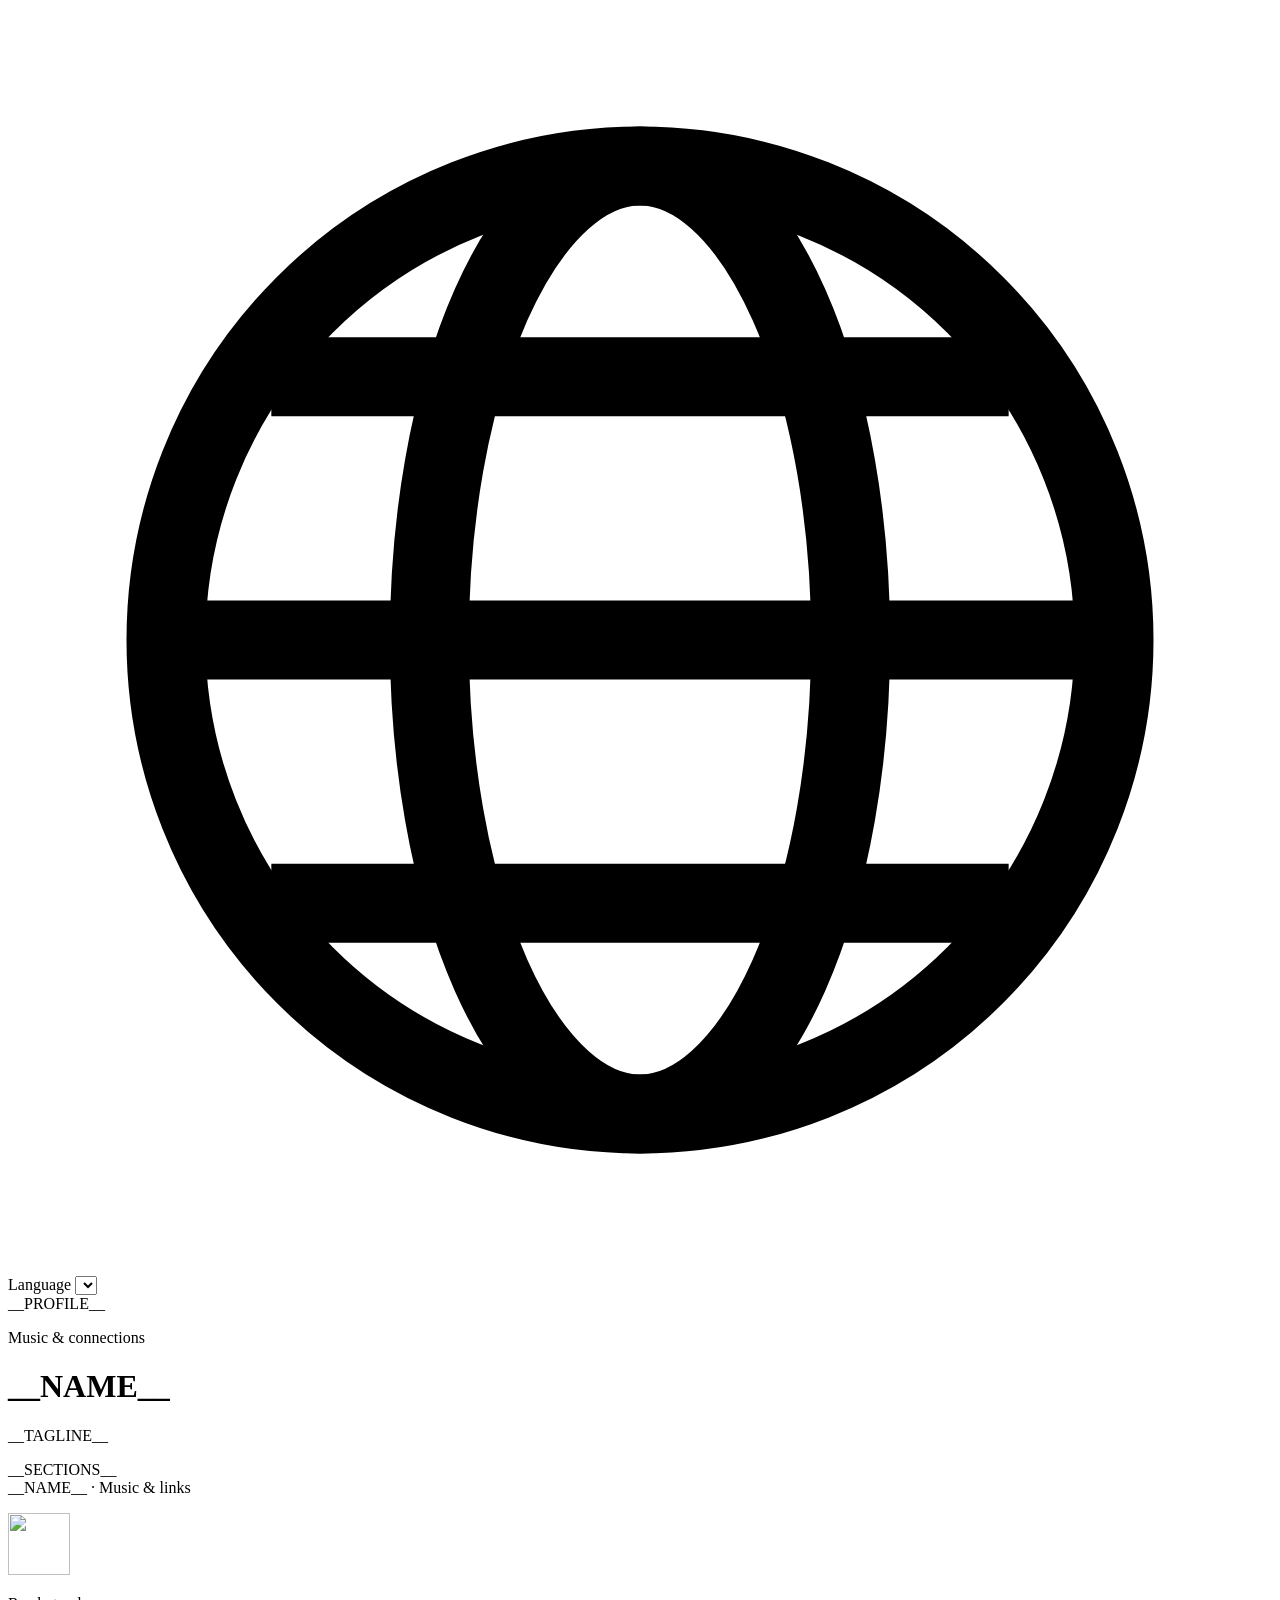
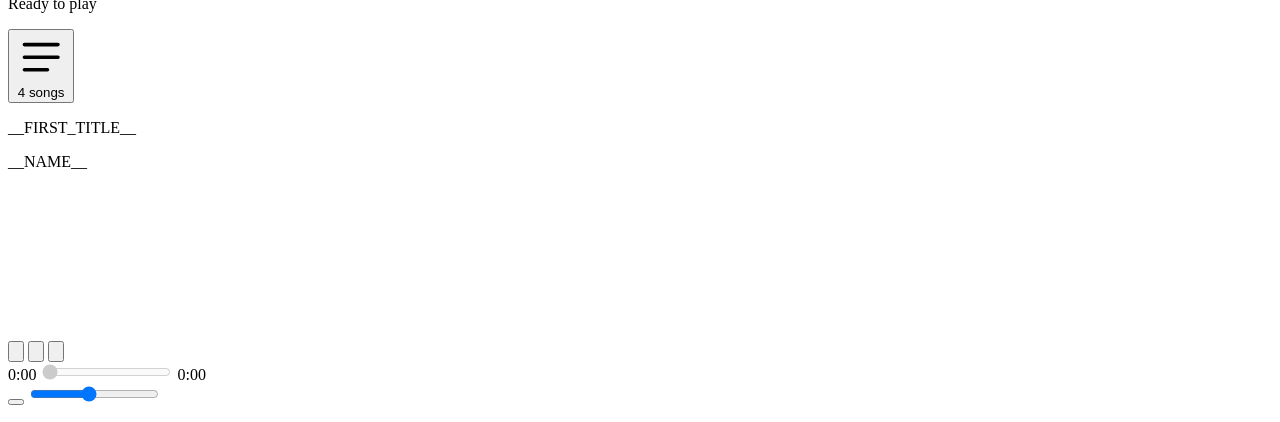
==== templates/index.html @ de61251f "Add templates files" ====
<!doctype html>
<html lang="en">
<head>
  <meta charset="utf-8">
  <meta name="viewport" content="width=device-width,initial-scale=1,viewport-fit=cover">
  <meta name="theme-color" content="#100d1c">
  <meta name="description" content="__DESCRIPTION__" data-i18n-content="meta.description">
  <title data-i18n="meta.title">__NAME__ | Music &amp; Links</title>
  <link rel="stylesheet" href="assets/css/site.css">
</head>
<body>
  <div class="ambient" aria-hidden="true"></div>
  <main class="site-shell">
    <div class="site-toolbar">
      <div class="language-control">
        <svg viewBox="0 0 24 24" fill="none" stroke="currentColor" stroke-width="1.5" aria-hidden="true"><circle cx="12" cy="12" r="9"/><ellipse cx="12" cy="12" rx="4" ry="9"/><path d="M3 12h18M5 7h14M5 17h14"/></svg>
        <label for="language-select" data-i18n="language.label">Language</label>
        <select id="language-select" name="language" data-i18n-aria-label="language.label" aria-label="Language">__LANGUAGE_OPTIONS__</select>
      </div>
    </div>
    <header class="hero">
      <div class="avatar">__PROFILE__</div>
      <p class="eyebrow" data-i18n="site.eyebrow">Music &amp; connections</p>
      <h1>__NAME__</h1>
      <p class="hero-subtitle" data-i18n="content.tagline">__TAGLINE__</p>
    </header>
    <div class="sections-grid">__SECTIONS__</div>
    <footer class="site-footer" data-i18n="site.footer">__NAME__ &middot; Music &amp; links</footer>
  </main>
  <p id="language-status" class="sr-only" role="status" aria-live="polite" aria-atomic="true"></p>
  <div id="player-dock" class="player-dock">
    <section id="playlist-panel" class="playlist-panel glass" aria-labelledby="playlist-heading" hidden>
      <div class="playlist-heading">
        <h2 id="playlist-heading" data-i18n="player.queueHeading">Your next listen</h2>
        <button id="close-queue" class="close-queue" type="button" data-i18n-aria-label="player.closeQueue" aria-label="Close playlist">&times;</button>
      </div>
      <div id="playlist-items" class="playlist-items"></div>
    </section>
    <section id="music-player" class="music-player glass" data-i18n-aria-label="player.heading" aria-label="Music player">
      <div class="player-grid">
        <div class="cd" aria-hidden="true">
          <img id="cd-cover" class="cd-cover" src="__FIRST_COVER__" alt="" width="62" height="62">
        </div>
        <div class="player-info">
          <div class="player-topline">
            <p id="playing-label" class="playing-label">Ready to play</p>
            <button id="queue-toggle" class="queue-toggle" type="button" data-i18n-aria-label="player.openQueue" aria-label="Open playlist" aria-controls="playlist-panel" aria-expanded="false">
              <svg viewBox="0 0 24 24" fill="none" stroke="currentColor" stroke-width="1.7" stroke-linecap="round" aria-hidden="true"><path d="M4 6h16M4 12h16M4 18h11"/></svg>
              <span id="queue-count">4 songs</span>
            </button>
          </div>
          <p id="track-title" class="track-title">__FIRST_TITLE__</p>
          <p id="track-artist" class="track-artist">__NAME__</p>
          <canvas id="waveform" class="waveform" aria-hidden="true"></canvas>
        </div>
        <div class="player-controls">
          <button id="previous-button" class="control-button" type="button" data-i18n-aria-label="player.previous" aria-label="Previous song">
            <svg viewBox="0 0 24 24" aria-hidden="true"><path d="M5 5h2v14H5zm14 0v14L8 12z"/></svg>
          </button>
          <button id="play-button" class="control-button play-button" type="button" aria-label="Play music" aria-pressed="false">
            <svg viewBox="0 0 24 24" aria-hidden="true"><path d="M8 5v14l11-7z"/></svg>
          </button>
          <button id="next-button" class="control-button" type="button" data-i18n-aria-label="player.next" aria-label="Next song">
            <svg viewBox="0 0 24 24" aria-hidden="true"><path d="M17 5h2v14h-2zM5 5l11 7L5 19z"/></svg>
          </button>
        </div>
      </div>
      <div class="player-bottom">
        <div class="timeline">
          <span id="elapsed" class="clock">0:00</span>
          <input id="seek" class="seek" type="range" min="0" max="1000" step="1" value="0" data-i18n-aria-label="player.position" aria-label="Song position" disabled>
          <span id="duration" class="clock">0:00</span>
        </div>
        <div class="volume-controls">
          <button id="mute-button" class="mute-button" type="button" aria-label="Mute music" aria-pressed="false"></button>
          <input id="volume" class="volume" type="range" min="0" max="1" step="0.01" value="0.45" data-i18n-aria-label="player.volume" aria-label="Music volume">
        </div>
      </div>
      <p id="player-status" class="player-status" role="status" aria-live="polite"></p>
      <audio id="music-audio" preload="metadata"></audio>
    </section>
  </div>
  <script id="track-data" type="application/json">__TRACK_DATA__</script>
  <script id="i18n-data" type="application/json">__I18N_DATA__</script>
  <script src="assets/js/i18n.js" defer></script>
  <script src="assets/js/player.js" defer></script>
</body>
</html>
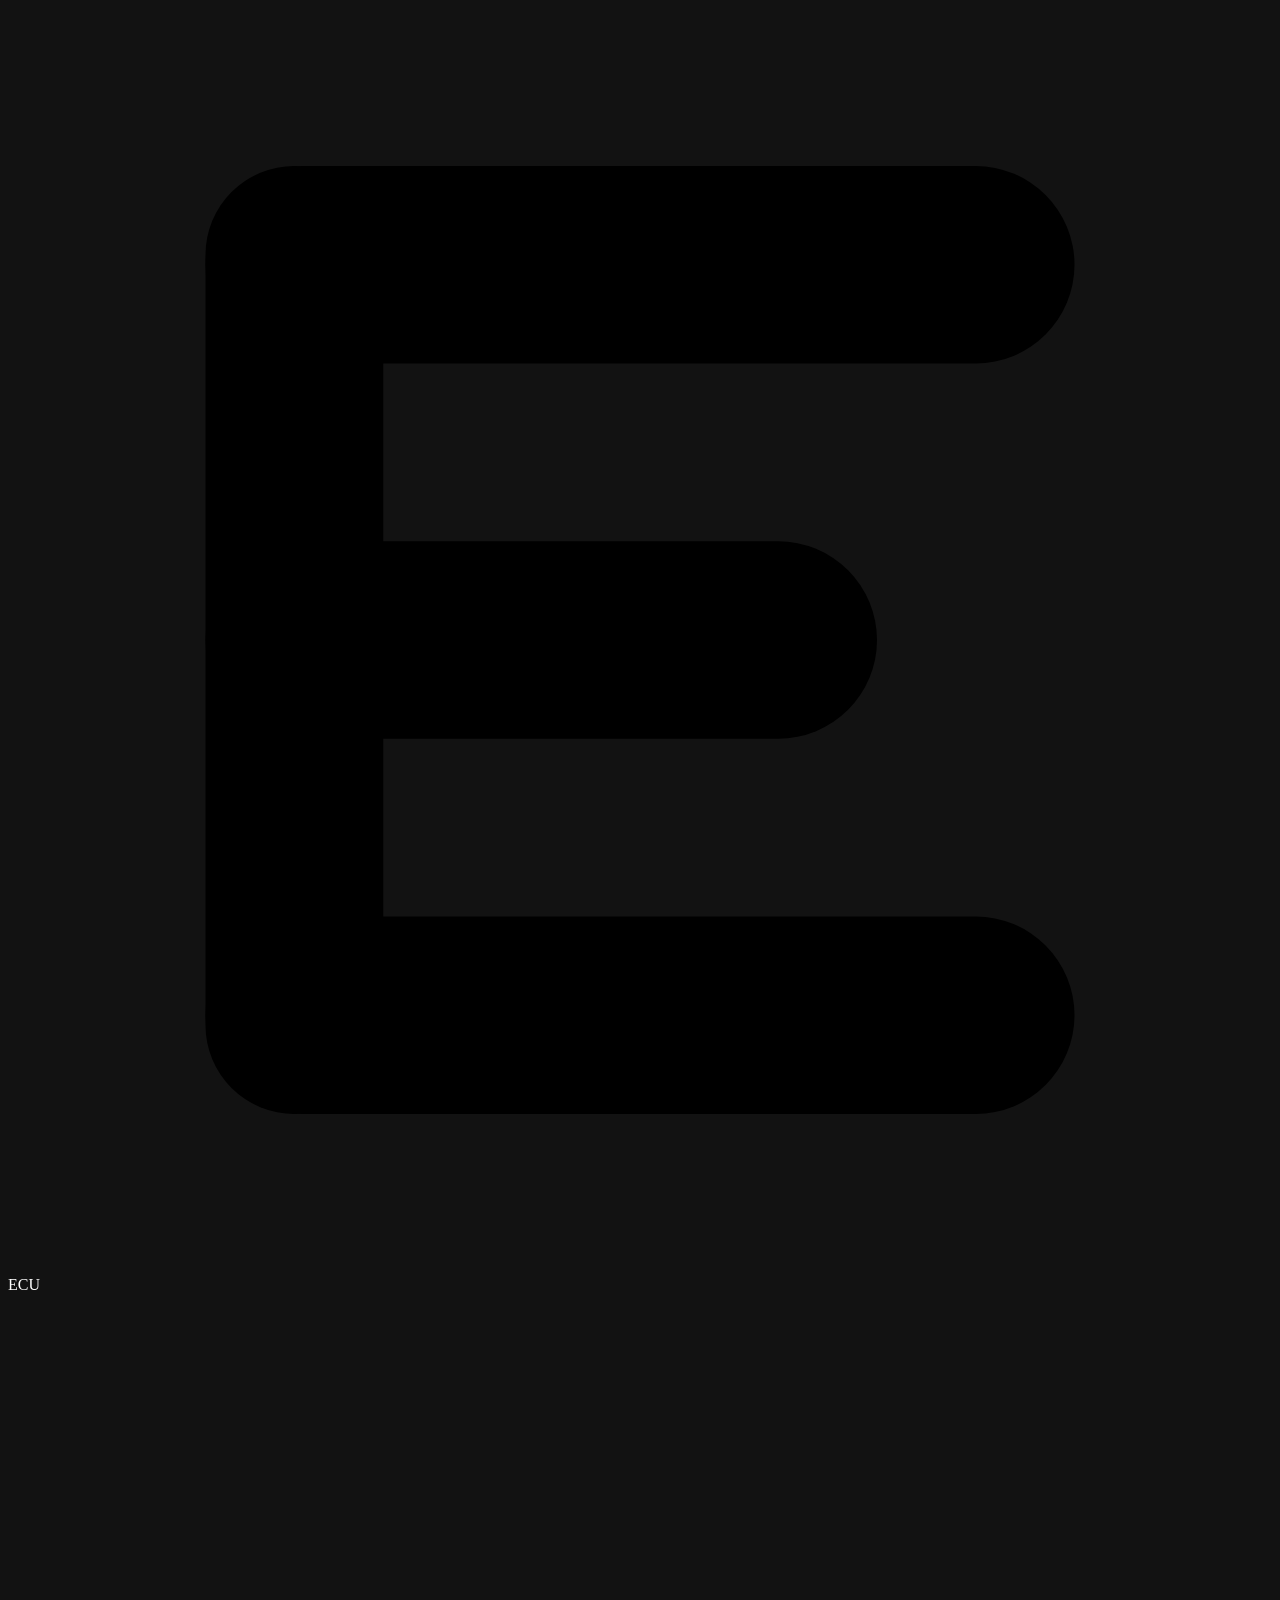
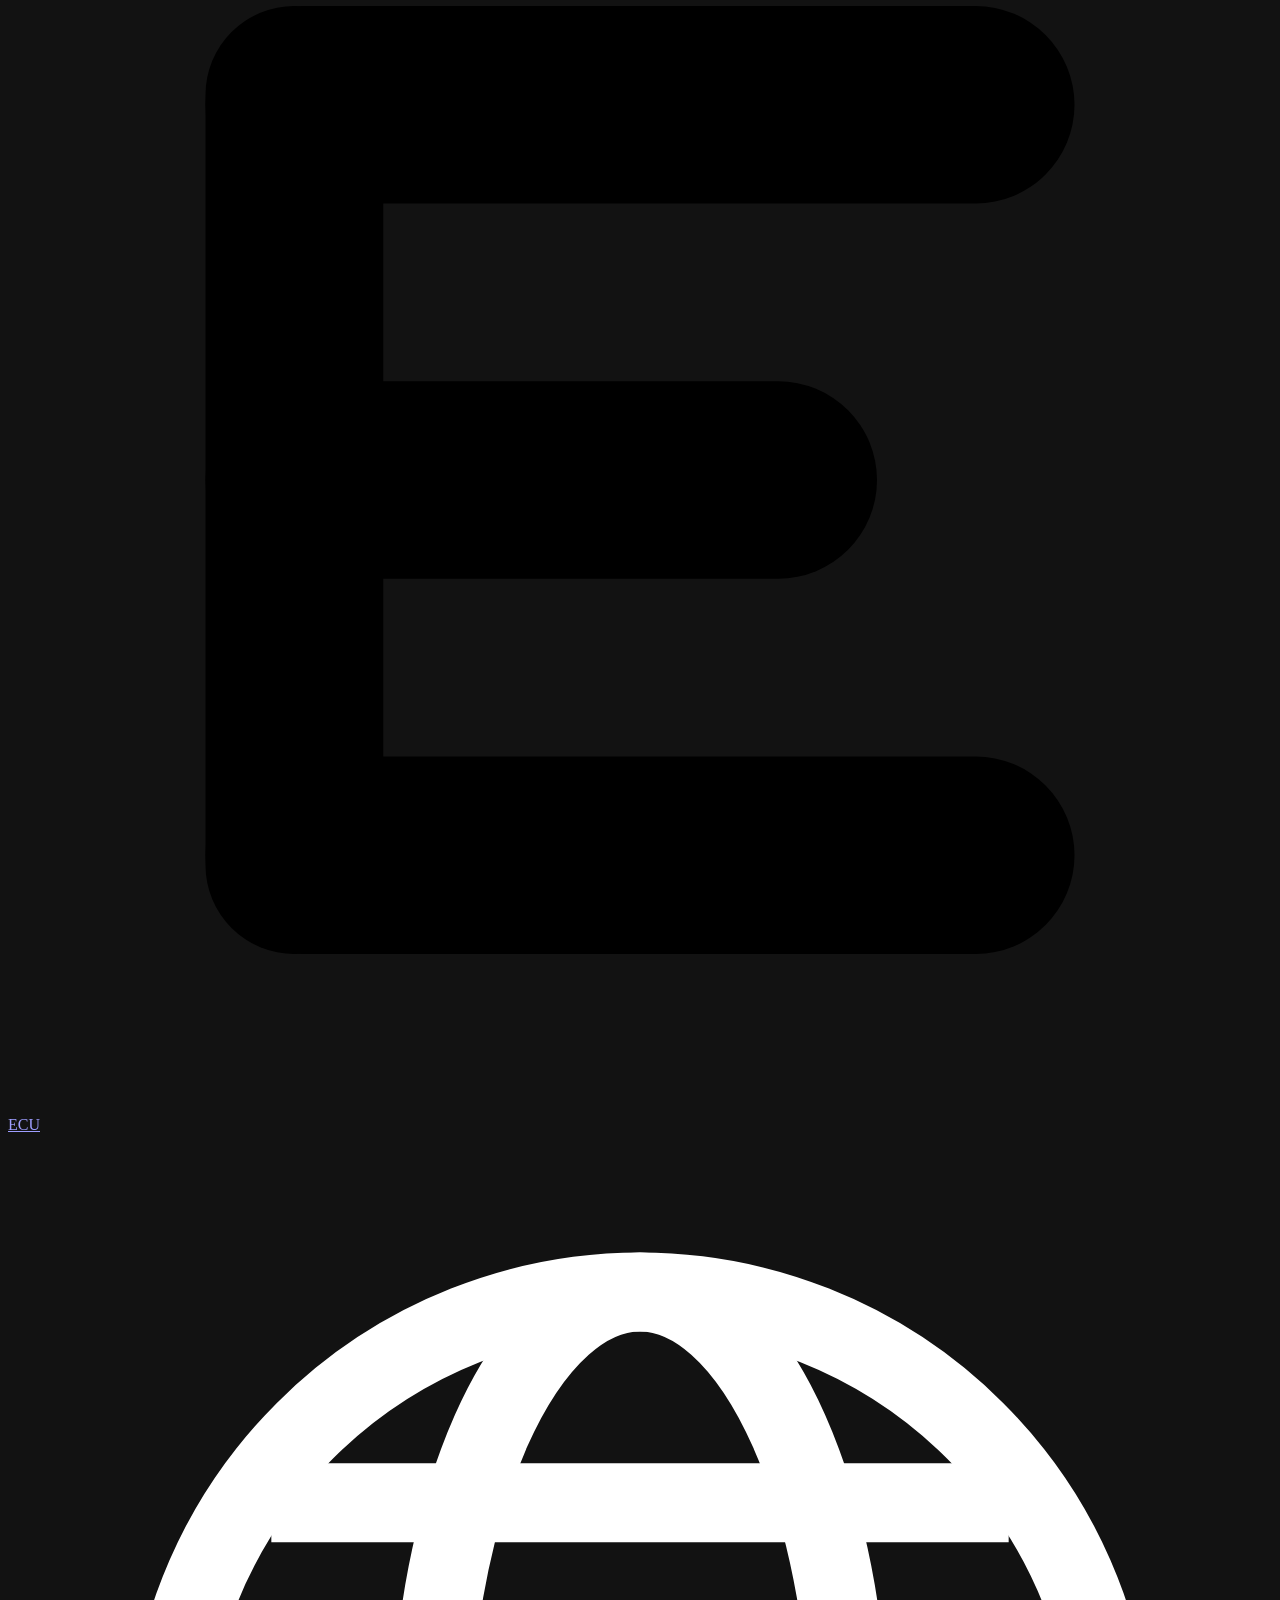
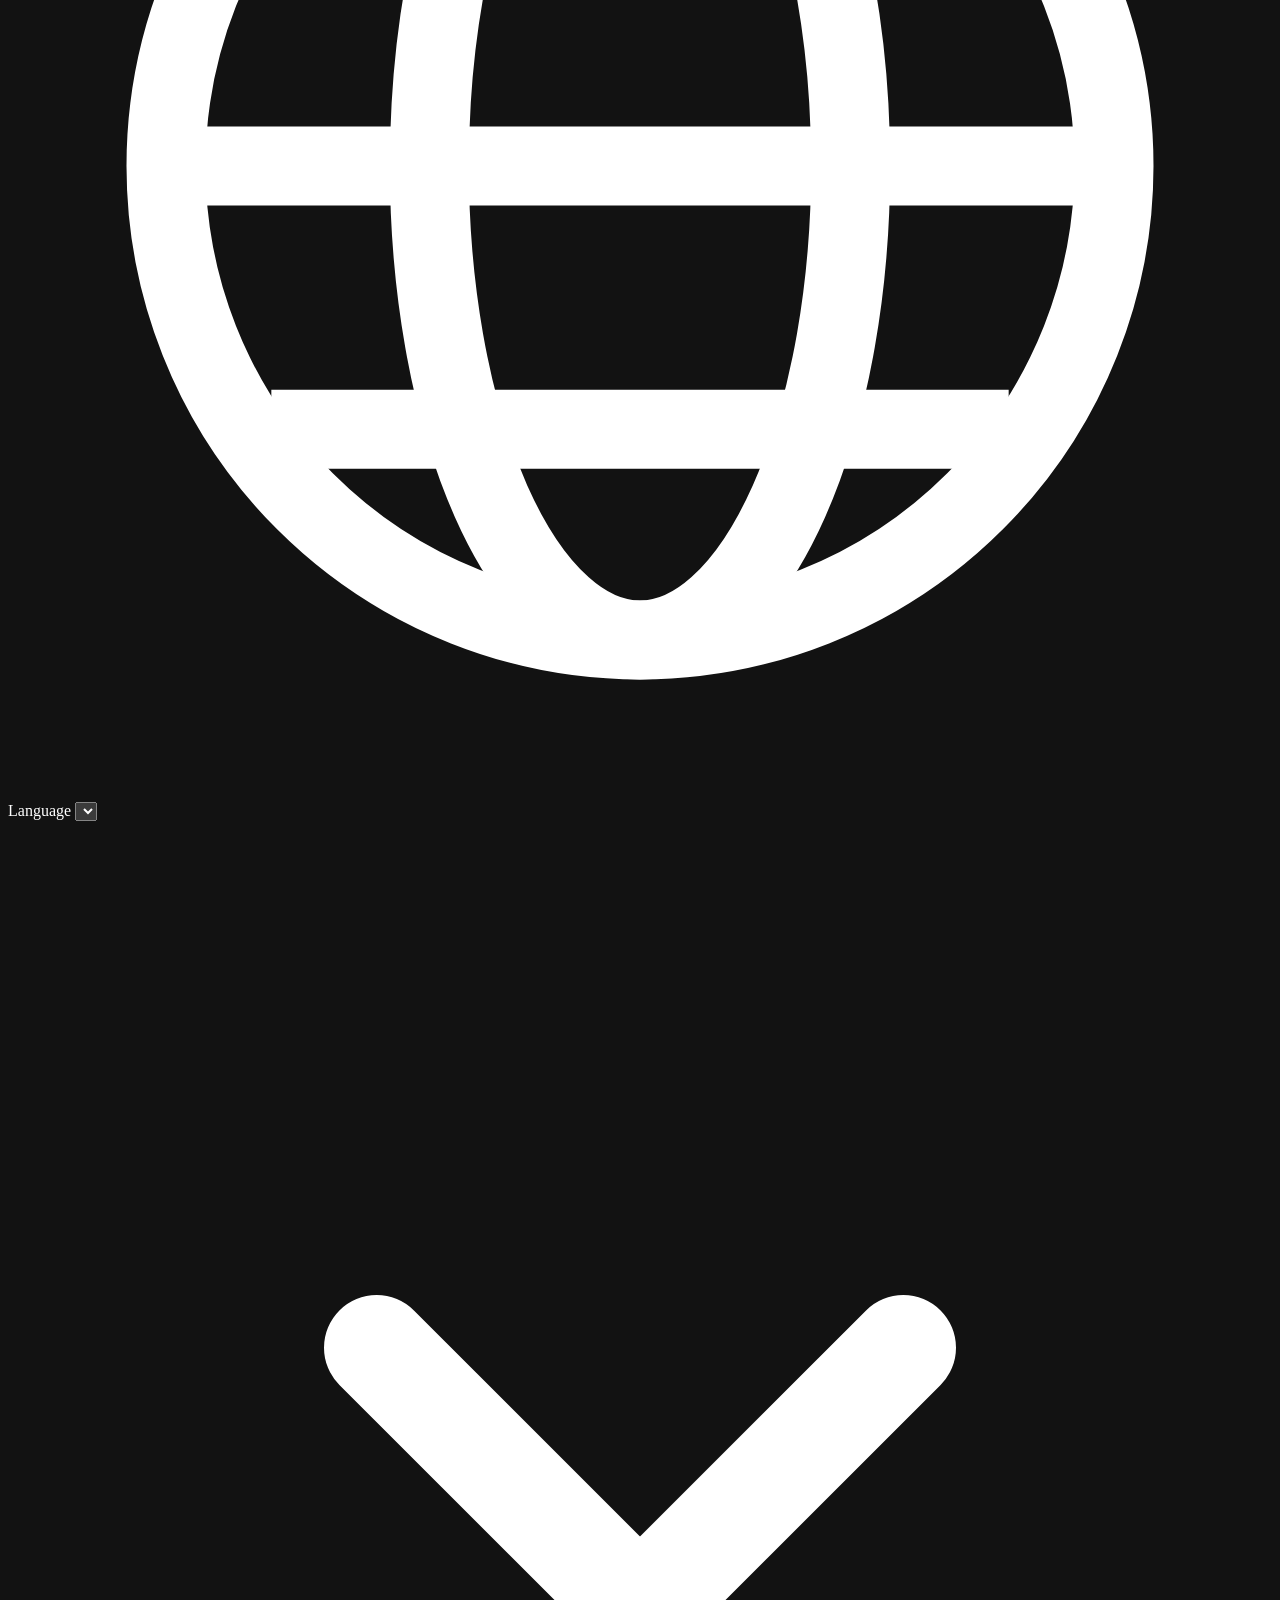
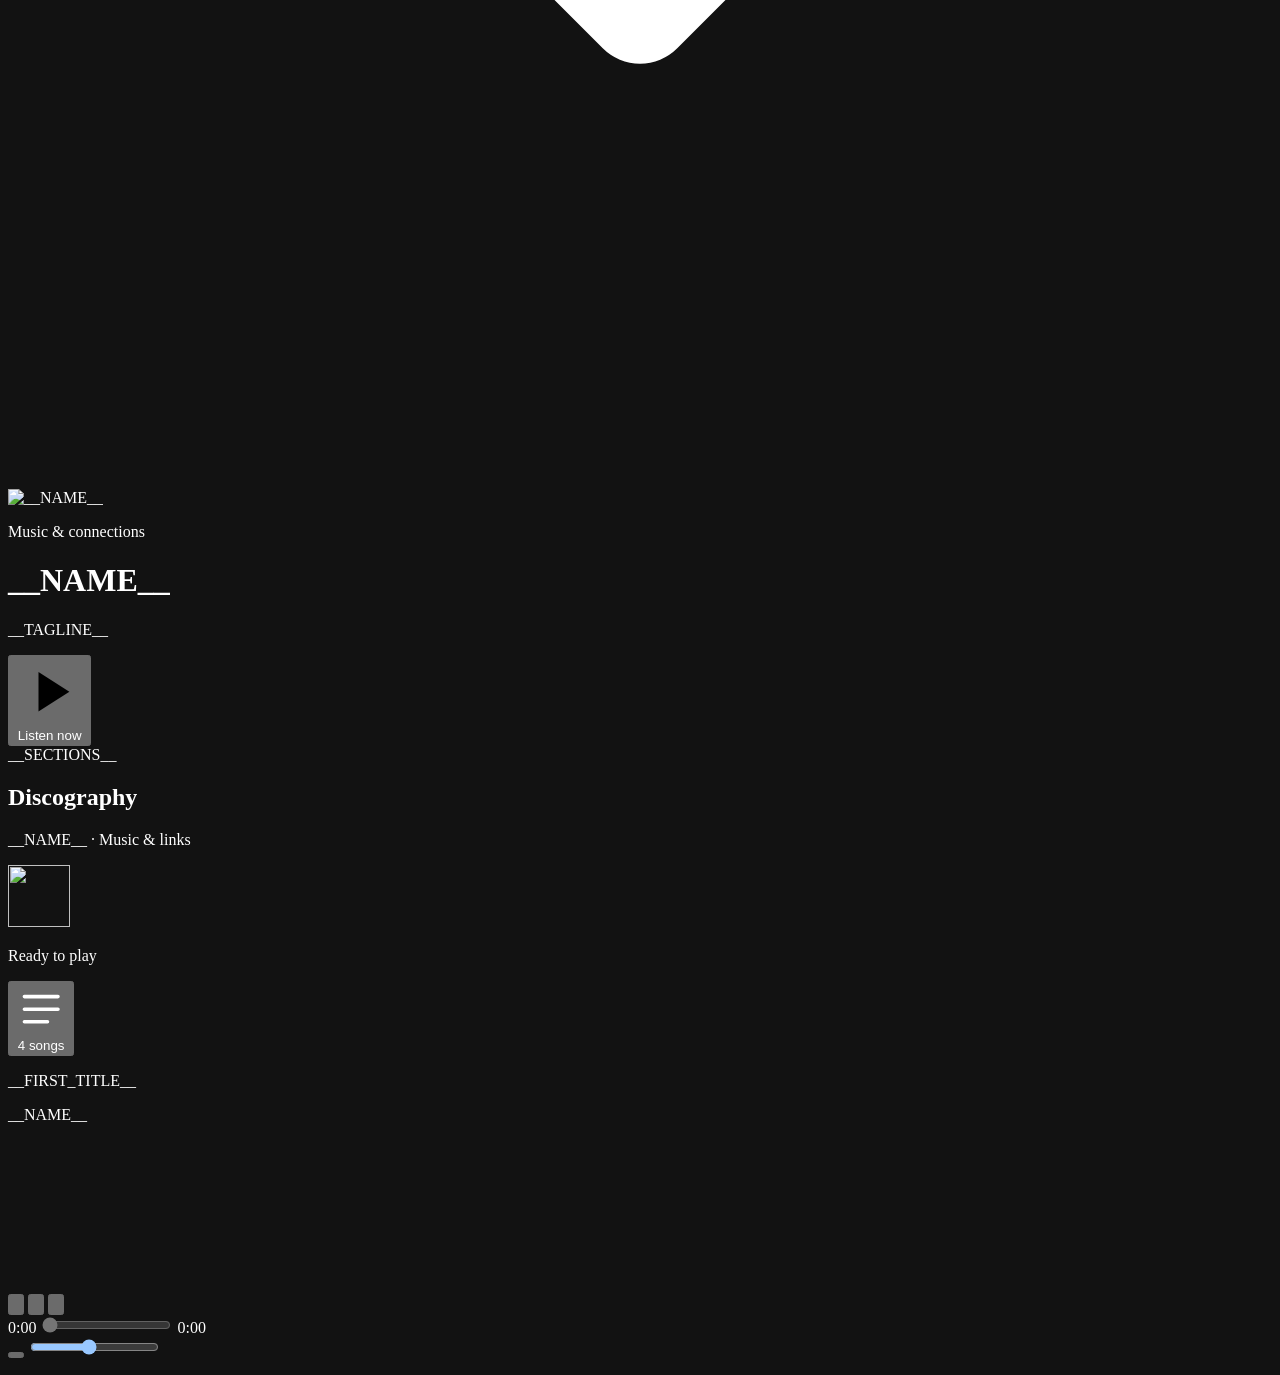
==== commit 3db44789: "Redesign ECU Links in the ECUSYSTEM style Dark glass layout with gold/blue/red accents and Apple-sty" ====
--- a/templates/index.html
+++ b/templates/index.html
@@ -1,88 +1,160 @@
-<!doctype html>
-<html lang="en">
-<head>
-  <meta charset="utf-8">
-  <meta name="viewport" content="width=device-width,initial-scale=1,viewport-fit=cover">
-  <meta name="theme-color" content="#100d1c">
-  <meta name="description" content="__DESCRIPTION__" data-i18n-content="meta.description">
-  <title data-i18n="meta.title">__NAME__ | Music &amp; Links</title>
-  <link rel="stylesheet" href="assets/css/site.css">
-</head>
-<body>
-  <div class="ambient" aria-hidden="true"></div>
-  <main class="site-shell">
-    <div class="site-toolbar">
-      <div class="language-control">
-        <svg viewBox="0 0 24 24" fill="none" stroke="currentColor" stroke-width="1.5" aria-hidden="true"><circle cx="12" cy="12" r="9"/><ellipse cx="12" cy="12" rx="4" ry="9"/><path d="M3 12h18M5 7h14M5 17h14"/></svg>
-        <label for="language-select" data-i18n="language.label">Language</label>
-        <select id="language-select" name="language" data-i18n-aria-label="language.label" aria-label="Language">__LANGUAGE_OPTIONS__</select>
-      </div>
-    </div>
-    <header class="hero">
-      <div class="avatar">__PROFILE__</div>
-      <p class="eyebrow" data-i18n="site.eyebrow">Music &amp; connections</p>
-      <h1>__NAME__</h1>
-      <p class="hero-subtitle" data-i18n="content.tagline">__TAGLINE__</p>
-    </header>
-    <div class="sections-grid">__SECTIONS__</div>
-    <footer class="site-footer" data-i18n="site.footer">__NAME__ &middot; Music &amp; links</footer>
-  </main>
-  <p id="language-status" class="sr-only" role="status" aria-live="polite" aria-atomic="true"></p>
-  <div id="player-dock" class="player-dock">
-    <section id="playlist-panel" class="playlist-panel glass" aria-labelledby="playlist-heading" hidden>
-      <div class="playlist-heading">
-        <h2 id="playlist-heading" data-i18n="player.queueHeading">Your next listen</h2>
-        <button id="close-queue" class="close-queue" type="button" data-i18n-aria-label="player.closeQueue" aria-label="Close playlist">&times;</button>
-      </div>
-      <div id="playlist-items" class="playlist-items"></div>
-    </section>
-    <section id="music-player" class="music-player glass" data-i18n-aria-label="player.heading" aria-label="Music player">
-      <div class="player-grid">
-        <div class="cd" aria-hidden="true">
-          <img id="cd-cover" class="cd-cover" src="__FIRST_COVER__" alt="" width="62" height="62">
-        </div>
-        <div class="player-info">
-          <div class="player-topline">
-            <p id="playing-label" class="playing-label">Ready to play</p>
-            <button id="queue-toggle" class="queue-toggle" type="button" data-i18n-aria-label="player.openQueue" aria-label="Open playlist" aria-controls="playlist-panel" aria-expanded="false">
-              <svg viewBox="0 0 24 24" fill="none" stroke="currentColor" stroke-width="1.7" stroke-linecap="round" aria-hidden="true"><path d="M4 6h16M4 12h16M4 18h11"/></svg>
-              <span id="queue-count">4 songs</span>
-            </button>
-          </div>
-          <p id="track-title" class="track-title">__FIRST_TITLE__</p>
-          <p id="track-artist" class="track-artist">__NAME__</p>
-          <canvas id="waveform" class="waveform" aria-hidden="true"></canvas>
-        </div>
-        <div class="player-controls">
-          <button id="previous-button" class="control-button" type="button" data-i18n-aria-label="player.previous" aria-label="Previous song">
-            <svg viewBox="0 0 24 24" aria-hidden="true"><path d="M5 5h2v14H5zm14 0v14L8 12z"/></svg>
-          </button>
-          <button id="play-button" class="control-button play-button" type="button" aria-label="Play music" aria-pressed="false">
-            <svg viewBox="0 0 24 24" aria-hidden="true"><path d="M8 5v14l11-7z"/></svg>
-          </button>
-          <button id="next-button" class="control-button" type="button" data-i18n-aria-label="player.next" aria-label="Next song">
-            <svg viewBox="0 0 24 24" aria-hidden="true"><path d="M17 5h2v14h-2zM5 5l11 7L5 19z"/></svg>
-          </button>
-        </div>
-      </div>
-      <div class="player-bottom">
-        <div class="timeline">
-          <span id="elapsed" class="clock">0:00</span>
-          <input id="seek" class="seek" type="range" min="0" max="1000" step="1" value="0" data-i18n-aria-label="player.position" aria-label="Song position" disabled>
-          <span id="duration" class="clock">0:00</span>
-        </div>
-        <div class="volume-controls">
-          <button id="mute-button" class="mute-button" type="button" aria-label="Mute music" aria-pressed="false"></button>
-          <input id="volume" class="volume" type="range" min="0" max="1" step="0.01" value="0.45" data-i18n-aria-label="player.volume" aria-label="Music volume">
-        </div>
-      </div>
-      <p id="player-status" class="player-status" role="status" aria-live="polite"></p>
-      <audio id="music-audio" preload="metadata"></audio>
-    </section>
-  </div>
-  <script id="track-data" type="application/json">__TRACK_DATA__</script>
-  <script id="i18n-data" type="application/json">__I18N_DATA__</script>
-  <script src="assets/js/i18n.js" defer></script>
-  <script src="assets/js/player.js" defer></script>
-</body>
-</html>
+<!doctype html>
+<html lang="en">
+<head>
+  <meta charset="utf-8">
+  <meta name="viewport" content="width=device-width,initial-scale=1,viewport-fit=cover">
+  <meta name="theme-color" content="#05060a">
+  <meta name="color-scheme" content="dark">
+  <meta name="description" content="__DESCRIPTION__" data-i18n-content="meta.description">
+  <meta property="og:title" content="__NAME__">
+  <meta property="og:description" content="__DESCRIPTION__">
+  <meta property="og:image" content="images/og-card.jpg">
+  <meta name="twitter:card" content="summary_large_image">
+  <title data-i18n="meta.title">__NAME__ | Music &amp; Links</title>
+  <link rel="icon" href="images/favicon.svg" type="image/svg+xml">
+  <link rel="apple-touch-icon" href="images/apple-touch-icon.png">
+  <link rel="preload" href="assets/fonts/sora-0.woff2" as="font" type="font/woff2" crossorigin>
+  <link rel="preload" href="images/profile-320.webp" as="image" type="image/webp">
+  <link rel="stylesheet" href="assets/css/site.css">
+  <script>document.documentElement.classList.add("js");</script>
+</head>
+<body>
+  <div class="intro" aria-hidden="true">
+    <svg class="intro-mark" viewBox="0 0 64 64">
+      <rect class="blade blade-spine" x="10" y="8" width="9" height="48" rx="4.5"/>
+      <rect class="blade blade-1" x="10" y="8" width="44" height="10" rx="5"/>
+      <rect class="blade blade-2" x="10" y="27" width="34" height="10" rx="5"/>
+      <rect class="blade blade-3" x="10" y="46" width="44" height="10" rx="5"/>
+    </svg>
+    <span class="intro-word">ECU</span>
+  </div>
+
+  <div class="backdrop" aria-hidden="true">
+    <div class="aurora aurora-gold"></div>
+    <div class="aurora aurora-blue"></div>
+    <div class="aurora aurora-red"></div>
+    <div class="grid-lines"></div>
+    <div class="spotlight"></div>
+    <div class="grain"></div>
+  </div>
+  <canvas id="sparks" class="sparks" aria-hidden="true"></canvas>
+
+  <header class="topbar">
+    <a class="brand" href="#top" aria-label="__NAME__">
+      <svg class="brand-mark" viewBox="0 0 64 64" aria-hidden="true">
+        <rect class="blade blade-spine" x="10" y="8" width="9" height="48" rx="4.5"/>
+        <rect class="blade blade-1" x="10" y="8" width="44" height="10" rx="5"/>
+        <rect class="blade blade-2" x="10" y="27" width="34" height="10" rx="5"/>
+        <rect class="blade blade-3" x="10" y="46" width="44" height="10" rx="5"/>
+      </svg>
+      <span class="brand-word">ECU</span>
+    </a>
+    <div class="language-control">
+      <svg viewBox="0 0 24 24" fill="none" stroke="currentColor" stroke-width="1.5" aria-hidden="true"><circle cx="12" cy="12" r="9"/><ellipse cx="12" cy="12" rx="4" ry="9"/><path d="M3 12h18M5 7h14M5 17h14"/></svg>
+      <label for="language-select" data-i18n="language.label">Language</label>
+      <select id="language-select" name="language" data-i18n-aria-label="language.label" aria-label="Language">__LANGUAGE_OPTIONS__</select>
+      <svg class="chevron" viewBox="0 0 24 24" fill="none" stroke="currentColor" stroke-width="2" stroke-linecap="round" stroke-linejoin="round" aria-hidden="true"><path d="m7 10 5 5 5-5"/></svg>
+    </div>
+  </header>
+
+  <main id="top" class="site-shell">
+    <header class="hero">
+      <div class="avatar" data-reveal>
+        <span class="avatar-ring" aria-hidden="true"></span>
+        <picture>
+          <source srcset="images/profile-320.webp 1x, images/profile-640.webp 2x" type="image/webp">
+          <img class="profile-photo" src="images/profile-320.jpg" srcset="images/profile-320.jpg 1x, images/profile-640.jpg 2x" alt="__NAME__" width="148" height="148" fetchpriority="high">
+        </picture>
+        <span class="avatar-live" aria-hidden="true"><i></i><i></i><i></i></span>
+      </div>
+      <p class="eyebrow" data-reveal data-i18n="site.eyebrow">Music &amp; connections</p>
+      <h1 class="hero-title" data-split>__NAME__</h1>
+      <p class="hero-subtitle" data-reveal data-i18n="content.tagline">__TAGLINE__</p>
+      <div class="hero-actions" data-reveal>
+        <button id="hero-listen" class="cta" type="button" data-magnetic>
+          <span class="cta-glow" aria-hidden="true"></span>
+          <span class="cta-icon" aria-hidden="true">
+            <svg viewBox="0 0 24 24"><path d="M8 5v14l11-7z"/></svg>
+            <span class="cta-eq"><i></i><i></i><i></i></span>
+          </span>
+          <span data-i18n="hero.listen">Listen now</span>
+        </button>
+      </div>
+      <a class="scroll-cue" href="#links" aria-hidden="true" tabindex="-1"><span></span></a>
+    </header>
+
+    <div id="links" class="sections-grid">__SECTIONS__
+      <section class="link-section glass discography" data-reveal aria-labelledby="discography-heading">
+        <h2 id="discography-heading" class="section-heading" data-i18n="music.heading">Discography</h2>
+        <div id="discography" class="track-grid"></div>
+      </section>
+    </div>
+
+    <footer class="site-footer-wrap" data-reveal>
+      <span class="flag-stripe" aria-hidden="true"><i></i><i></i><i></i></span>
+      <p class="site-footer" data-i18n="site.footer">__NAME__ &middot; Music &amp; links</p>
+    </footer>
+  </main>
+
+  <p id="language-status" class="sr-only" role="status" aria-live="polite" aria-atomic="true"></p>
+
+  <div id="player-dock" class="player-dock">
+    <section id="playlist-panel" class="playlist-panel glass" aria-labelledby="playlist-heading" hidden>
+      <div class="playlist-heading">
+        <h2 id="playlist-heading" data-i18n="player.queueHeading">Your next listen</h2>
+        <button id="close-queue" class="close-queue" type="button" data-i18n-aria-label="player.closeQueue" aria-label="Close playlist">&times;</button>
+      </div>
+      <div id="playlist-items" class="playlist-items"></div>
+    </section>
+    <section id="music-player" class="music-player glass" data-i18n-aria-label="player.heading" aria-label="Music player">
+      <div class="player-grid">
+        <div class="cd" aria-hidden="true">
+          <img id="cd-cover" class="cd-cover" src="__FIRST_COVER__" alt="" width="62" height="62">
+        </div>
+        <div class="player-info">
+          <div class="player-topline">
+            <p id="playing-label" class="playing-label">Ready to play</p>
+            <button id="queue-toggle" class="queue-toggle" type="button" data-i18n-aria-label="player.openQueue" aria-label="Open playlist" aria-controls="playlist-panel" aria-expanded="false">
+              <svg viewBox="0 0 24 24" fill="none" stroke="currentColor" stroke-width="1.7" stroke-linecap="round" aria-hidden="true"><path d="M4 6h16M4 12h16M4 18h11"/></svg>
+              <span id="queue-count">4 songs</span>
+            </button>
+          </div>
+          <p id="track-title" class="track-title">__FIRST_TITLE__</p>
+          <p id="track-artist" class="track-artist">__NAME__</p>
+          <canvas id="waveform" class="waveform" aria-hidden="true"></canvas>
+        </div>
+        <div class="player-controls">
+          <button id="previous-button" class="control-button" type="button" data-i18n-aria-label="player.previous" aria-label="Previous song">
+            <svg viewBox="0 0 24 24" aria-hidden="true"><path d="M5 5h2v14H5zm14 0v14L8 12z"/></svg>
+          </button>
+          <button id="play-button" class="control-button play-button" type="button" aria-label="Play music" aria-pressed="false">
+            <svg viewBox="0 0 24 24" aria-hidden="true"><path d="M8 5v14l11-7z"/></svg>
+          </button>
+          <button id="next-button" class="control-button" type="button" data-i18n-aria-label="player.next" aria-label="Next song">
+            <svg viewBox="0 0 24 24" aria-hidden="true"><path d="M17 5h2v14h-2zM5 5l11 7L5 19z"/></svg>
+          </button>
+        </div>
+      </div>
+      <div class="player-bottom">
+        <div class="timeline">
+          <span id="elapsed" class="clock">0:00</span>
+          <input id="seek" class="seek" type="range" min="0" max="1000" step="1" value="0" data-i18n-aria-label="player.position" aria-label="Song position" disabled>
+          <span id="duration" class="clock">0:00</span>
+        </div>
+        <div class="volume-controls">
+          <button id="mute-button" class="mute-button" type="button" aria-label="Mute music" aria-pressed="false"></button>
+          <input id="volume" class="volume" type="range" min="0" max="1" step="0.01" value="0.45" data-i18n-aria-label="player.volume" aria-label="Music volume">
+        </div>
+      </div>
+      <p id="player-status" class="player-status" role="status" aria-live="polite"></p>
+      <audio id="music-audio" preload="metadata"></audio>
+    </section>
+  </div>
+
+  <script id="track-data" type="application/json">__TRACK_DATA__</script>
+  <script id="i18n-data" type="application/json">__I18N_DATA__</script>
+  <script src="assets/js/i18n.js" defer></script>
+  <script src="assets/js/player.js" defer></script>
+  <script src="assets/js/motion.js" defer></script>
+</body>
+</html>
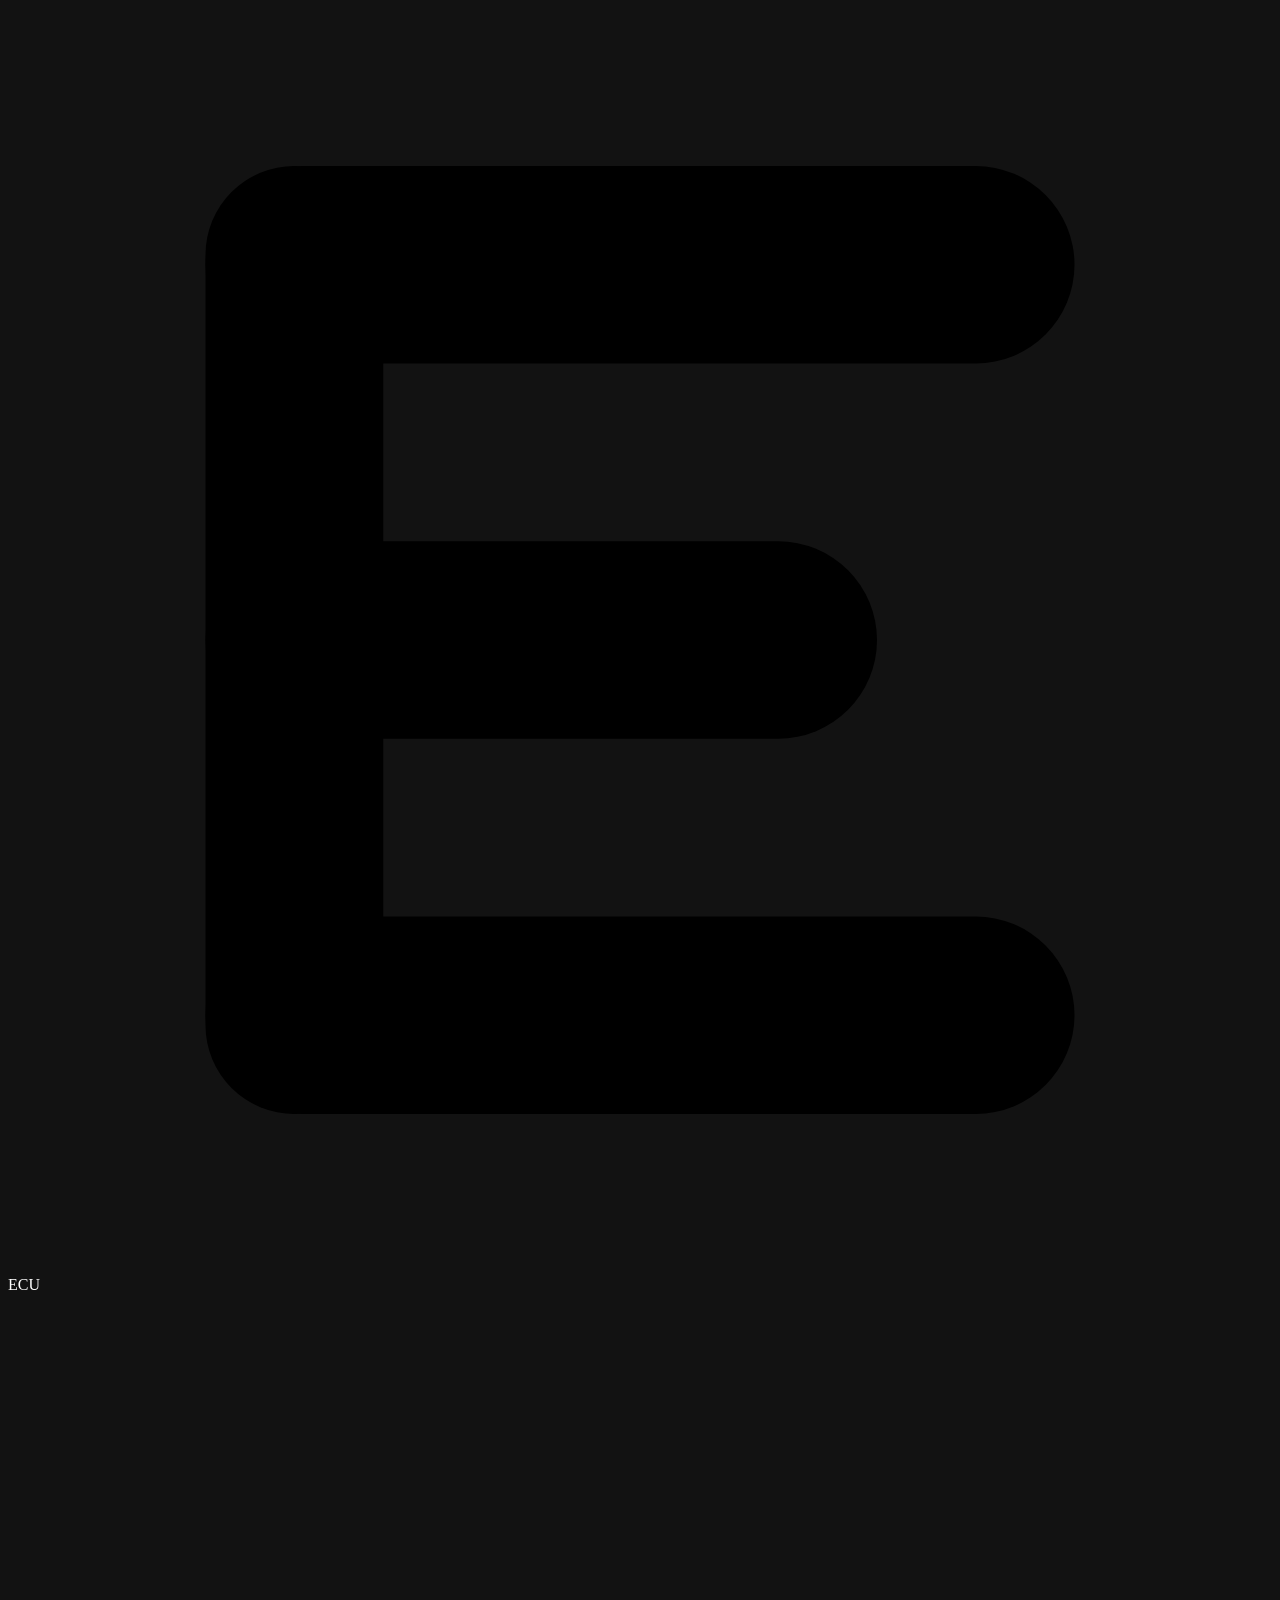
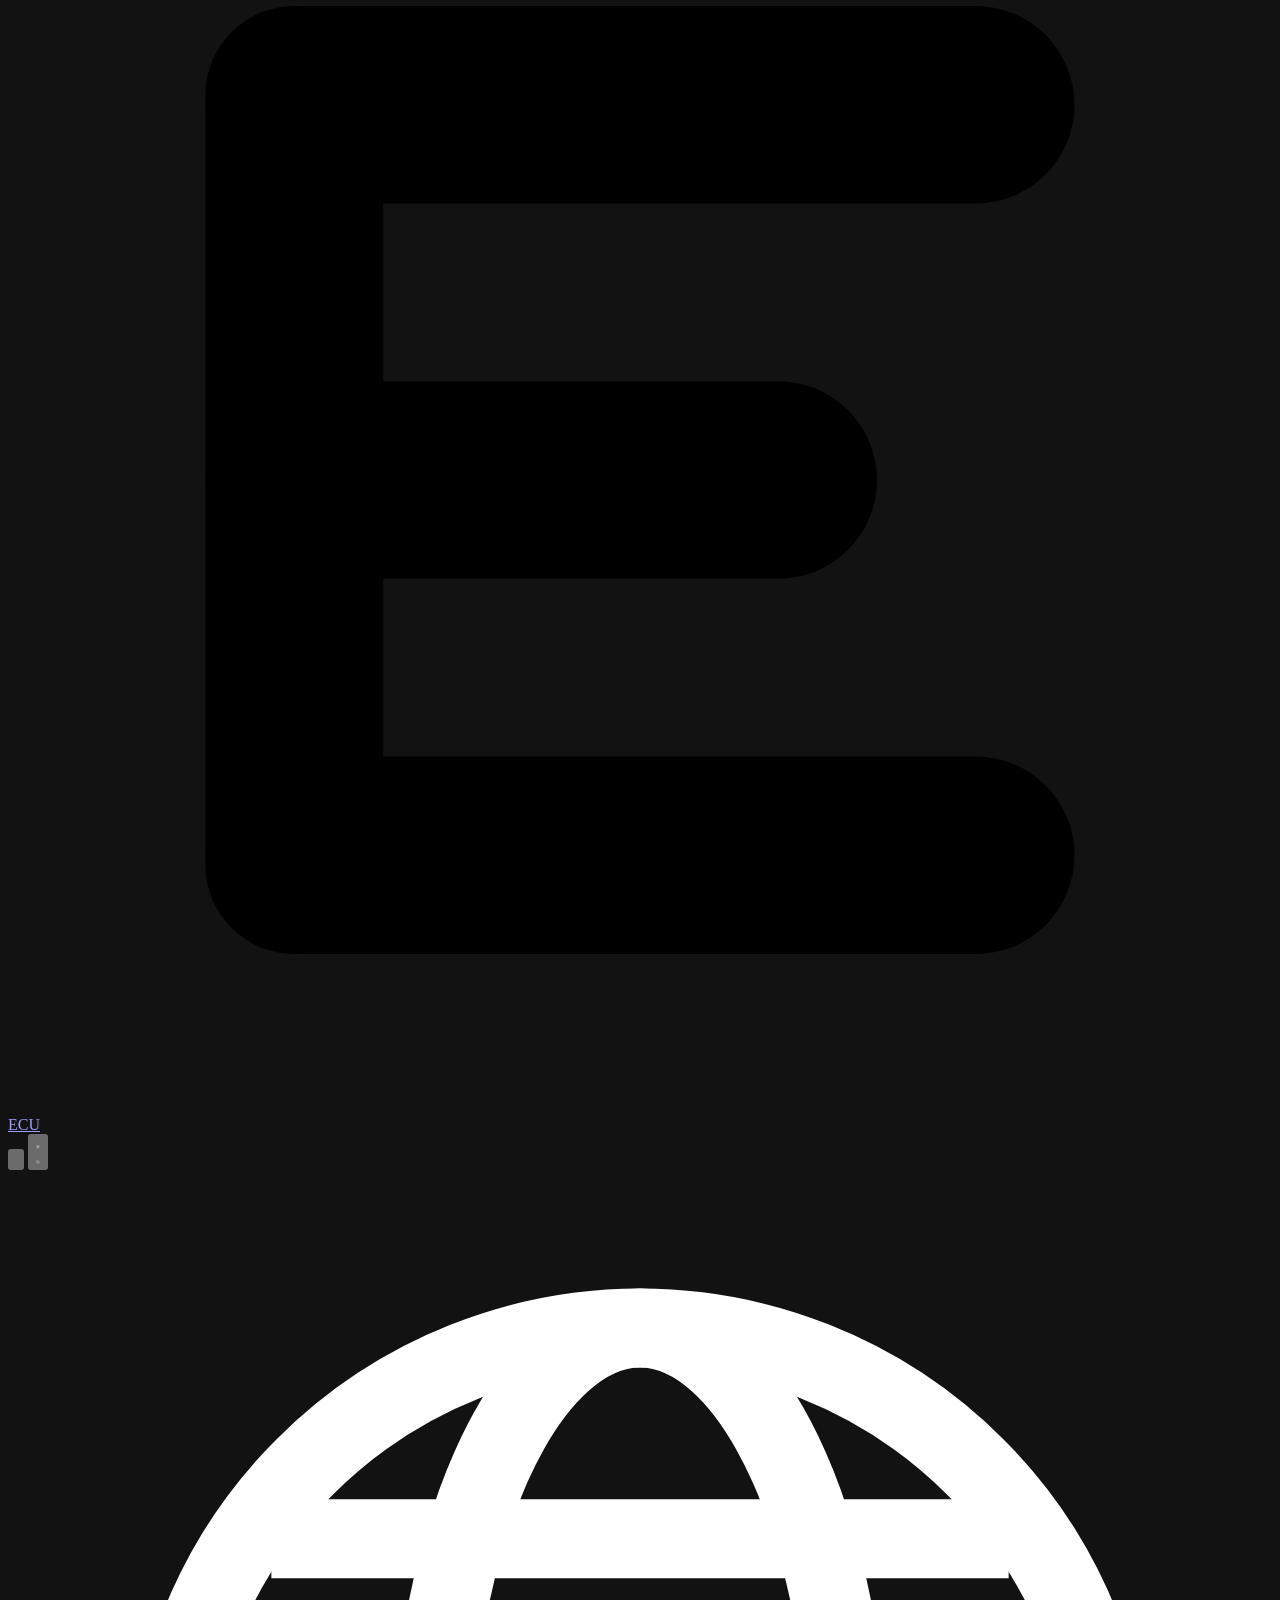
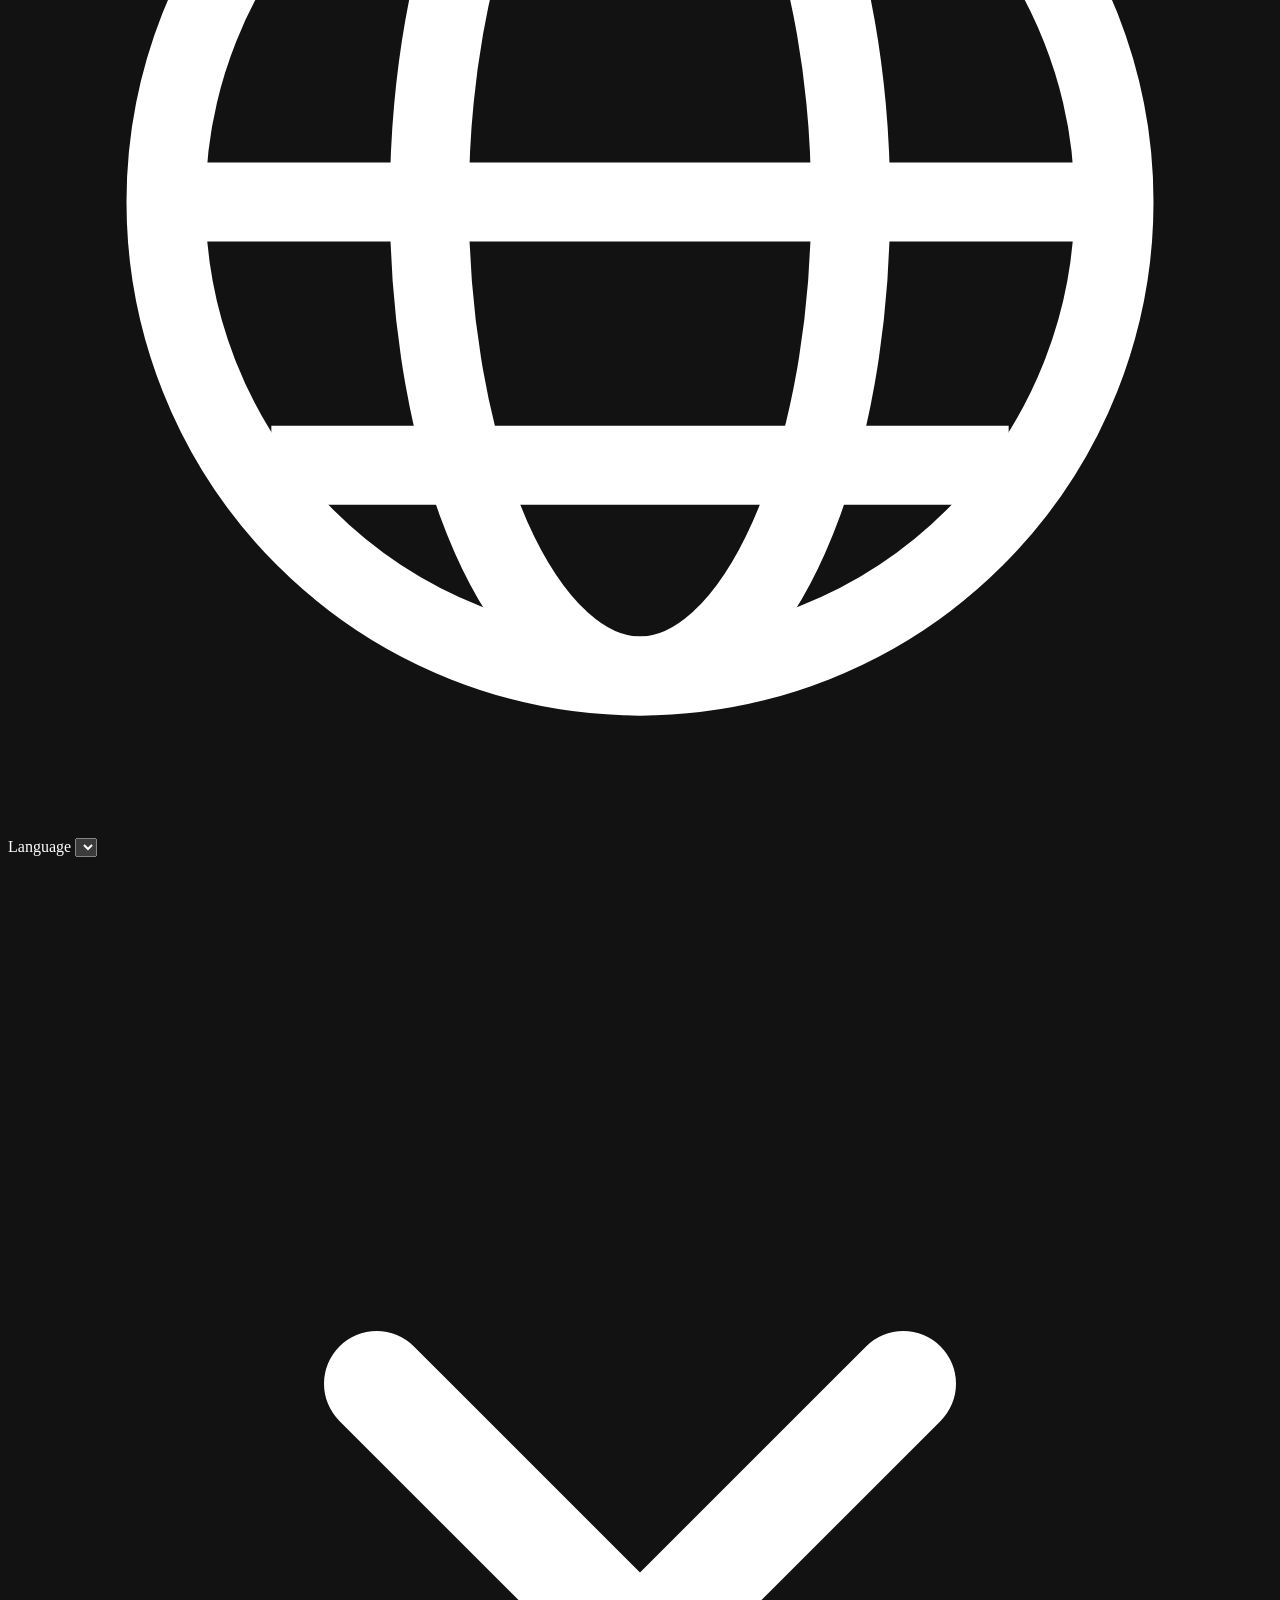
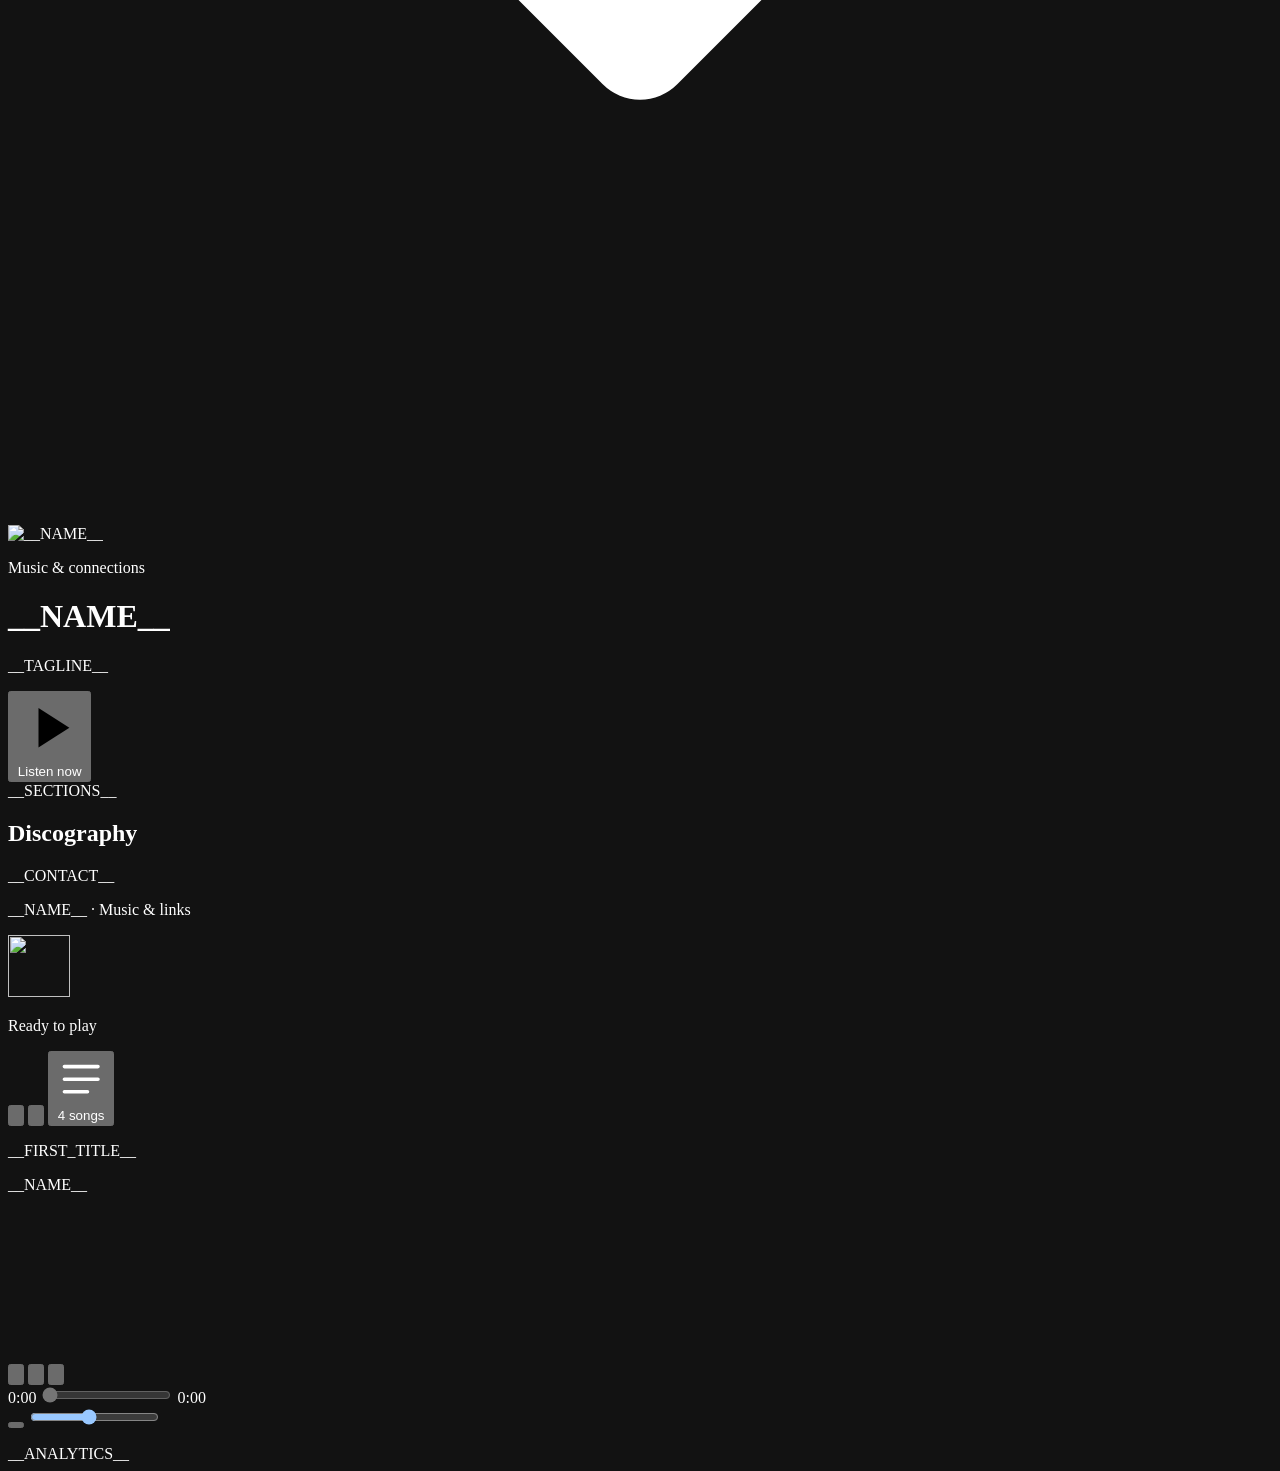
==== commit 9fd41c8a: "Add countdown, sharing, visualizer, QR, contact, light mode, and app install - Release countdown wit" ====
--- a/templates/index.html
+++ b/templates/index.html
@@ -8,15 +8,23 @@
   <meta name="description" content="__DESCRIPTION__" data-i18n-content="meta.description">
   <meta property="og:title" content="__NAME__">
   <meta property="og:description" content="__DESCRIPTION__">
-  <meta property="og:image" content="images/og-card.jpg">
+  <meta property="og:url" content="__SITE_URL__">
+  <meta property="og:image" content="__SITE_URL__images/og-card.jpg">
   <meta name="twitter:card" content="summary_large_image">
   <title data-i18n="meta.title">__NAME__ | Music &amp; Links</title>
   <link rel="icon" href="images/favicon.svg" type="image/svg+xml">
   <link rel="apple-touch-icon" href="images/apple-touch-icon.png">
+  <link rel="manifest" href="manifest.webmanifest">
+  <meta name="apple-mobile-web-app-capable" content="yes">
+  <meta name="apple-mobile-web-app-status-bar-style" content="black-translucent">
   <link rel="preload" href="assets/fonts/sora-0.woff2" as="font" type="font/woff2" crossorigin>
   <link rel="preload" href="images/profile-320.webp" as="image" type="image/webp">
   <link rel="stylesheet" href="assets/css/site.css">
-  <script>document.documentElement.classList.add("js");</script>
+  <script>
+    document.documentElement.classList.add("js");
+    // Apply the saved theme before first paint so light mode never flashes dark.
+    try { if (localStorage.getItem("ecu-theme") === "light") document.documentElement.dataset.theme = "light"; } catch (_) {}
+  </script>
 </head>
 <body>
   <div class="intro" aria-hidden="true">
@@ -49,11 +57,20 @@
       </svg>
       <span class="brand-word">ECU</span>
     </a>
+    <div class="topbar-actions">
+    <button id="qr-open" class="icon-button" type="button" data-i18n-aria-label="qr.open" aria-label="Show QR code" data-i18n-title="qr.open" title="Show QR code">
+      <svg viewBox="0 0 24 24" fill="none" stroke="currentColor" stroke-width="1.7" stroke-linecap="round" stroke-linejoin="round" aria-hidden="true"><rect x="3" y="3" width="7" height="7" rx="1.5"/><rect x="14" y="3" width="7" height="7" rx="1.5"/><rect x="3" y="14" width="7" height="7" rx="1.5"/><path d="M14 14h3v3h-3zM20 14v.01M14 20h.01M17 20h4v-3"/></svg>
+    </button>
+    <button id="theme-toggle" class="icon-button" type="button" aria-label="Switch to light mode" aria-pressed="false">
+      <svg class="icon-sun" viewBox="0 0 24 24" fill="none" stroke="currentColor" stroke-width="1.7" stroke-linecap="round" aria-hidden="true"><circle cx="12" cy="12" r="4"/><path d="M12 2v2M12 20v2M4.9 4.9l1.4 1.4M17.7 17.7l1.4 1.4M2 12h2M20 12h2M4.9 19.1l1.4-1.4M17.7 6.3l1.4-1.4"/></svg>
+      <svg class="icon-moon" viewBox="0 0 24 24" fill="none" stroke="currentColor" stroke-width="1.7" stroke-linecap="round" stroke-linejoin="round" aria-hidden="true"><path d="M21 12.8A9 9 0 1 1 11.2 3a7 7 0 0 0 9.8 9.8z"/></svg>
+    </button>
     <div class="language-control">
       <svg viewBox="0 0 24 24" fill="none" stroke="currentColor" stroke-width="1.5" aria-hidden="true"><circle cx="12" cy="12" r="9"/><ellipse cx="12" cy="12" rx="4" ry="9"/><path d="M3 12h18M5 7h14M5 17h14"/></svg>
       <label for="language-select" data-i18n="language.label">Language</label>
       <select id="language-select" name="language" data-i18n-aria-label="language.label" aria-label="Language">__LANGUAGE_OPTIONS__</select>
       <svg class="chevron" viewBox="0 0 24 24" fill="none" stroke="currentColor" stroke-width="2" stroke-linecap="round" stroke-linejoin="round" aria-hidden="true"><path d="m7 10 5 5 5-5"/></svg>
+    </div>
     </div>
   </header>
 
@@ -87,12 +104,16 @@
       <section class="link-section glass discography" data-reveal aria-labelledby="discography-heading">
         <h2 id="discography-heading" class="section-heading" data-i18n="music.heading">Discography</h2>
         <div id="discography" class="track-grid"></div>
-      </section>
+      </section>__CONTACT__
     </div>
 
     <footer class="site-footer-wrap" data-reveal>
       <span class="flag-stripe" aria-hidden="true"><i></i><i></i><i></i></span>
       <p class="site-footer" data-i18n="site.footer">__NAME__ &middot; Music &amp; links</p>
+      <button id="install-app" class="install-app" type="button" hidden>
+        <svg viewBox="0 0 24 24" fill="none" stroke="currentColor" stroke-width="1.8" stroke-linecap="round" stroke-linejoin="round" aria-hidden="true"><path d="M12 3v12m0 0-4-4m4 4 4-4M5 21h14"/></svg>
+        <span data-i18n="app.install">Install app</span>
+      </button>
     </footer>
   </main>
 
@@ -114,10 +135,18 @@
         <div class="player-info">
           <div class="player-topline">
             <p id="playing-label" class="playing-label">Ready to play</p>
+            <span class="player-tools">
+            <button id="share-song" class="mini-button" type="button" data-i18n-aria-label="share.player" aria-label="Share this song" data-i18n-title="share.player" title="Share this song">
+              <svg viewBox="0 0 24 24" fill="none" stroke="currentColor" stroke-width="1.8" stroke-linecap="round" stroke-linejoin="round" aria-hidden="true"><path d="M12 3v12M8 7l4-4 4 4M5 12v7a2 2 0 0 0 2 2h10a2 2 0 0 0 2-2v-7"/></svg>
+            </button>
+            <button id="viz-open" class="mini-button" type="button" data-i18n-aria-label="viz.open" aria-label="Open full-screen visualizer" data-i18n-title="viz.open" title="Open full-screen visualizer">
+              <svg viewBox="0 0 24 24" fill="none" stroke="currentColor" stroke-width="1.8" stroke-linecap="round" stroke-linejoin="round" aria-hidden="true"><path d="M4 9V4h5M20 9V4h-5M4 15v5h5M20 15v5h-5"/></svg>
+            </button>
             <button id="queue-toggle" class="queue-toggle" type="button" data-i18n-aria-label="player.openQueue" aria-label="Open playlist" aria-controls="playlist-panel" aria-expanded="false">
               <svg viewBox="0 0 24 24" fill="none" stroke="currentColor" stroke-width="1.7" stroke-linecap="round" aria-hidden="true"><path d="M4 6h16M4 12h16M4 18h11"/></svg>
               <span id="queue-count">4 songs</span>
             </button>
+            </span>
           </div>
           <p id="track-title" class="track-title">__FIRST_TITLE__</p>
           <p id="track-artist" class="track-artist">__NAME__</p>
@@ -151,10 +180,43 @@
     </section>
   </div>
 
+  <dialog id="qr-dialog" class="sheet qr-sheet" aria-labelledby="qr-heading">
+    <button class="sheet-close" type="button" data-close data-i18n-aria-label="qr.close" aria-label="Close">&times;</button>
+    <img class="qr-image" src="images/qr.svg" alt="" width="240" height="240">
+    <h2 id="qr-heading" data-i18n="qr.heading">Scan to open my page</h2>
+    <p class="qr-url">__SITE_URL__</p>
+    <div class="sheet-actions">
+      <button id="qr-copy" class="pill" type="button" data-i18n="qr.copy">Copy link</button>
+      <a class="pill" href="images/qr.svg" download="ecu-links-qr.svg" data-i18n="qr.download">Download QR</a>
+    </div>
+  </dialog>
+
+  <dialog id="viz-dialog" class="viz" data-i18n-aria-label="player.heading" aria-label="Music player">
+    <div class="viz-backdrop" aria-hidden="true"><img id="viz-blur" alt=""></div>
+    <canvas id="viz-canvas" class="viz-canvas" aria-hidden="true"></canvas>
+    <button class="sheet-close viz-close" type="button" data-close data-i18n-aria-label="viz.close" aria-label="Close visualizer">&times;</button>
+    <div class="viz-center">
+      <img id="viz-cover" class="viz-cover" alt="" width="320" height="320">
+    </div>
+    <div class="viz-info">
+      <p id="viz-title" class="viz-title"></p>
+      <p id="viz-artist" class="viz-artist"></p>
+      <div class="viz-controls">
+        <button class="control-button" type="button" data-viz="previous" data-i18n-aria-label="player.previous" aria-label="Previous song"><svg viewBox="0 0 24 24" aria-hidden="true"><path d="M5 5h2v14H5zm14 0v14L8 12z"/></svg></button>
+        <button class="control-button play-button" type="button" data-viz="play" data-i18n-aria-label="player.play" aria-label="Play music"><svg class="viz-play" viewBox="0 0 24 24" aria-hidden="true"><path d="M8 5v14l11-7z"/></svg><svg class="viz-pause" viewBox="0 0 24 24" aria-hidden="true"><path d="M6 5h4v14H6zm8 0h4v14h-4z"/></svg></button>
+        <button class="control-button" type="button" data-viz="next" data-i18n-aria-label="player.next" aria-label="Next song"><svg viewBox="0 0 24 24" aria-hidden="true"><path d="M17 5h2v14h-2zM5 5l11 7L5 19z"/></svg></button>
+      </div>
+    </div>
+  </dialog>
+
+  <div id="toast" class="toast" role="status" aria-live="polite"></div>
+
   <script id="track-data" type="application/json">__TRACK_DATA__</script>
   <script id="i18n-data" type="application/json">__I18N_DATA__</script>
   <script src="assets/js/i18n.js" defer></script>
   <script src="assets/js/player.js" defer></script>
   <script src="assets/js/motion.js" defer></script>
+  <script src="assets/js/features.js" defer></script>
+  __ANALYTICS__
 </body>
 </html>
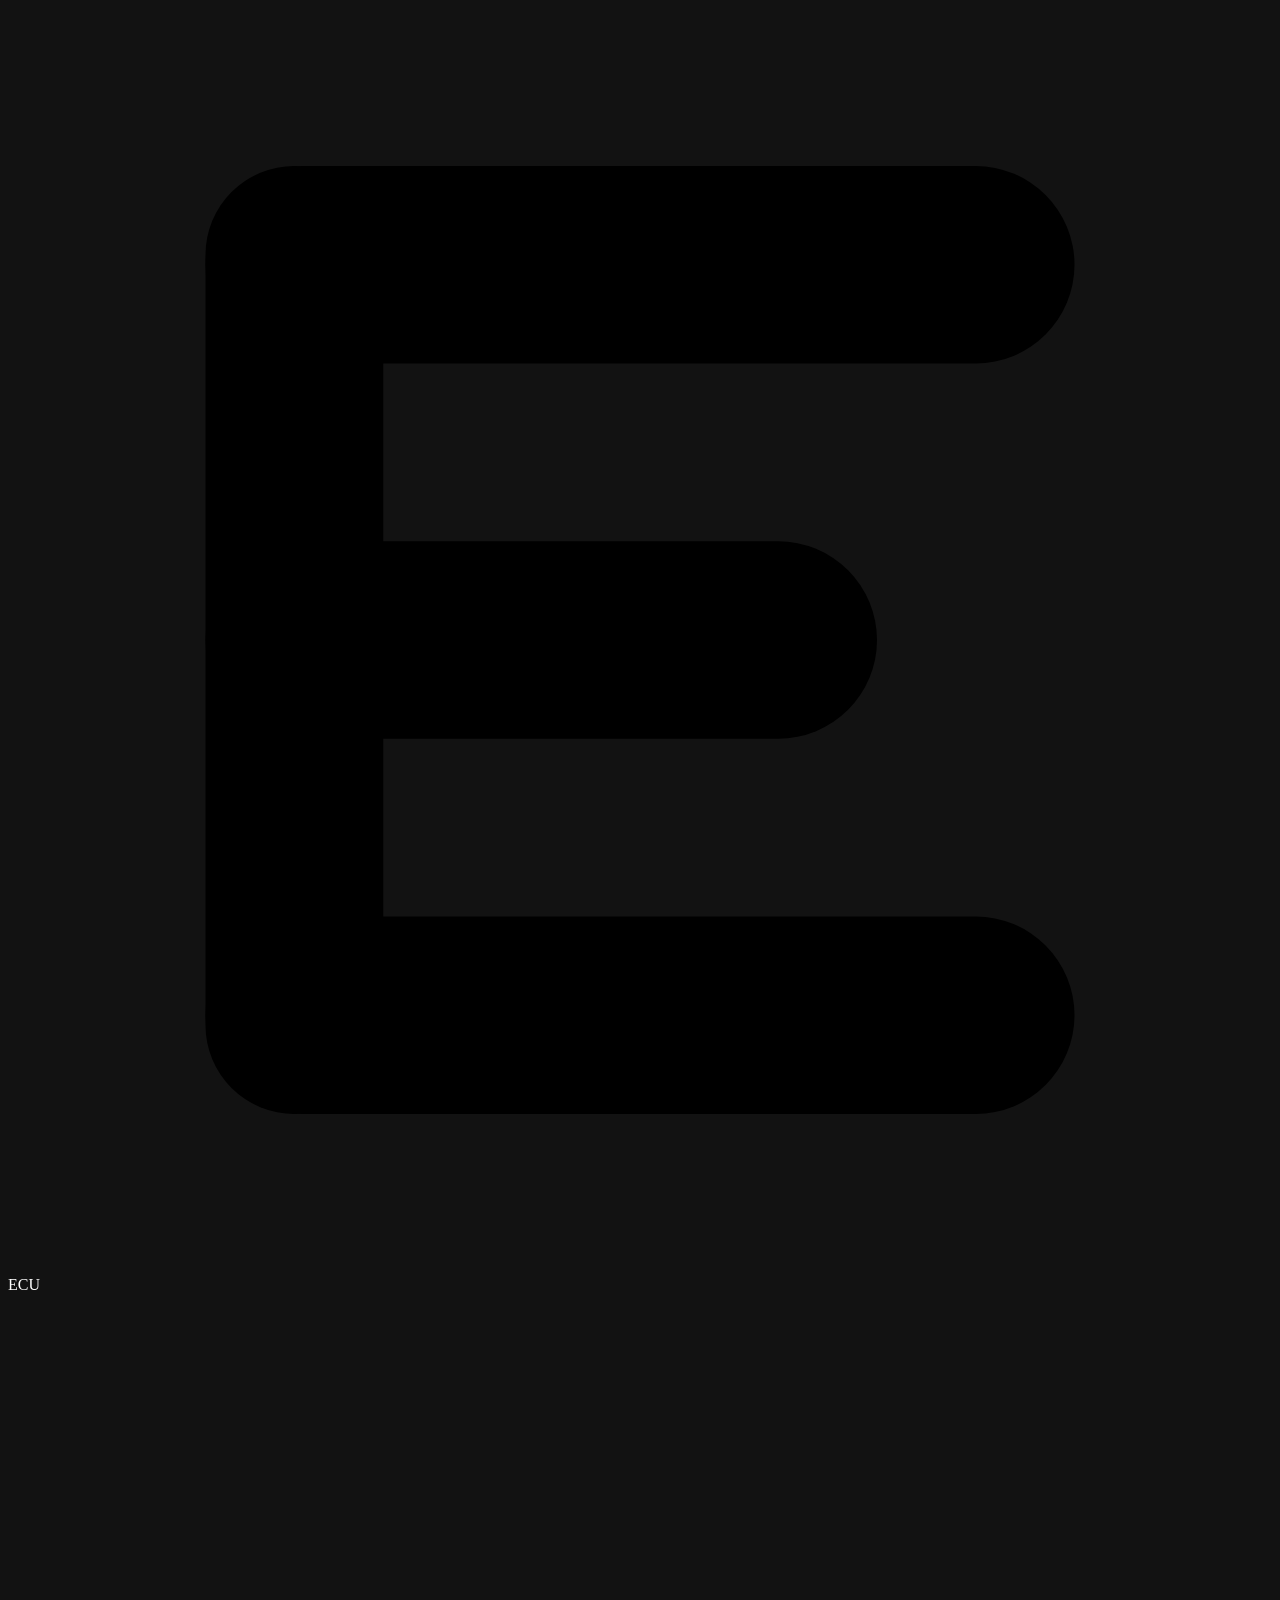
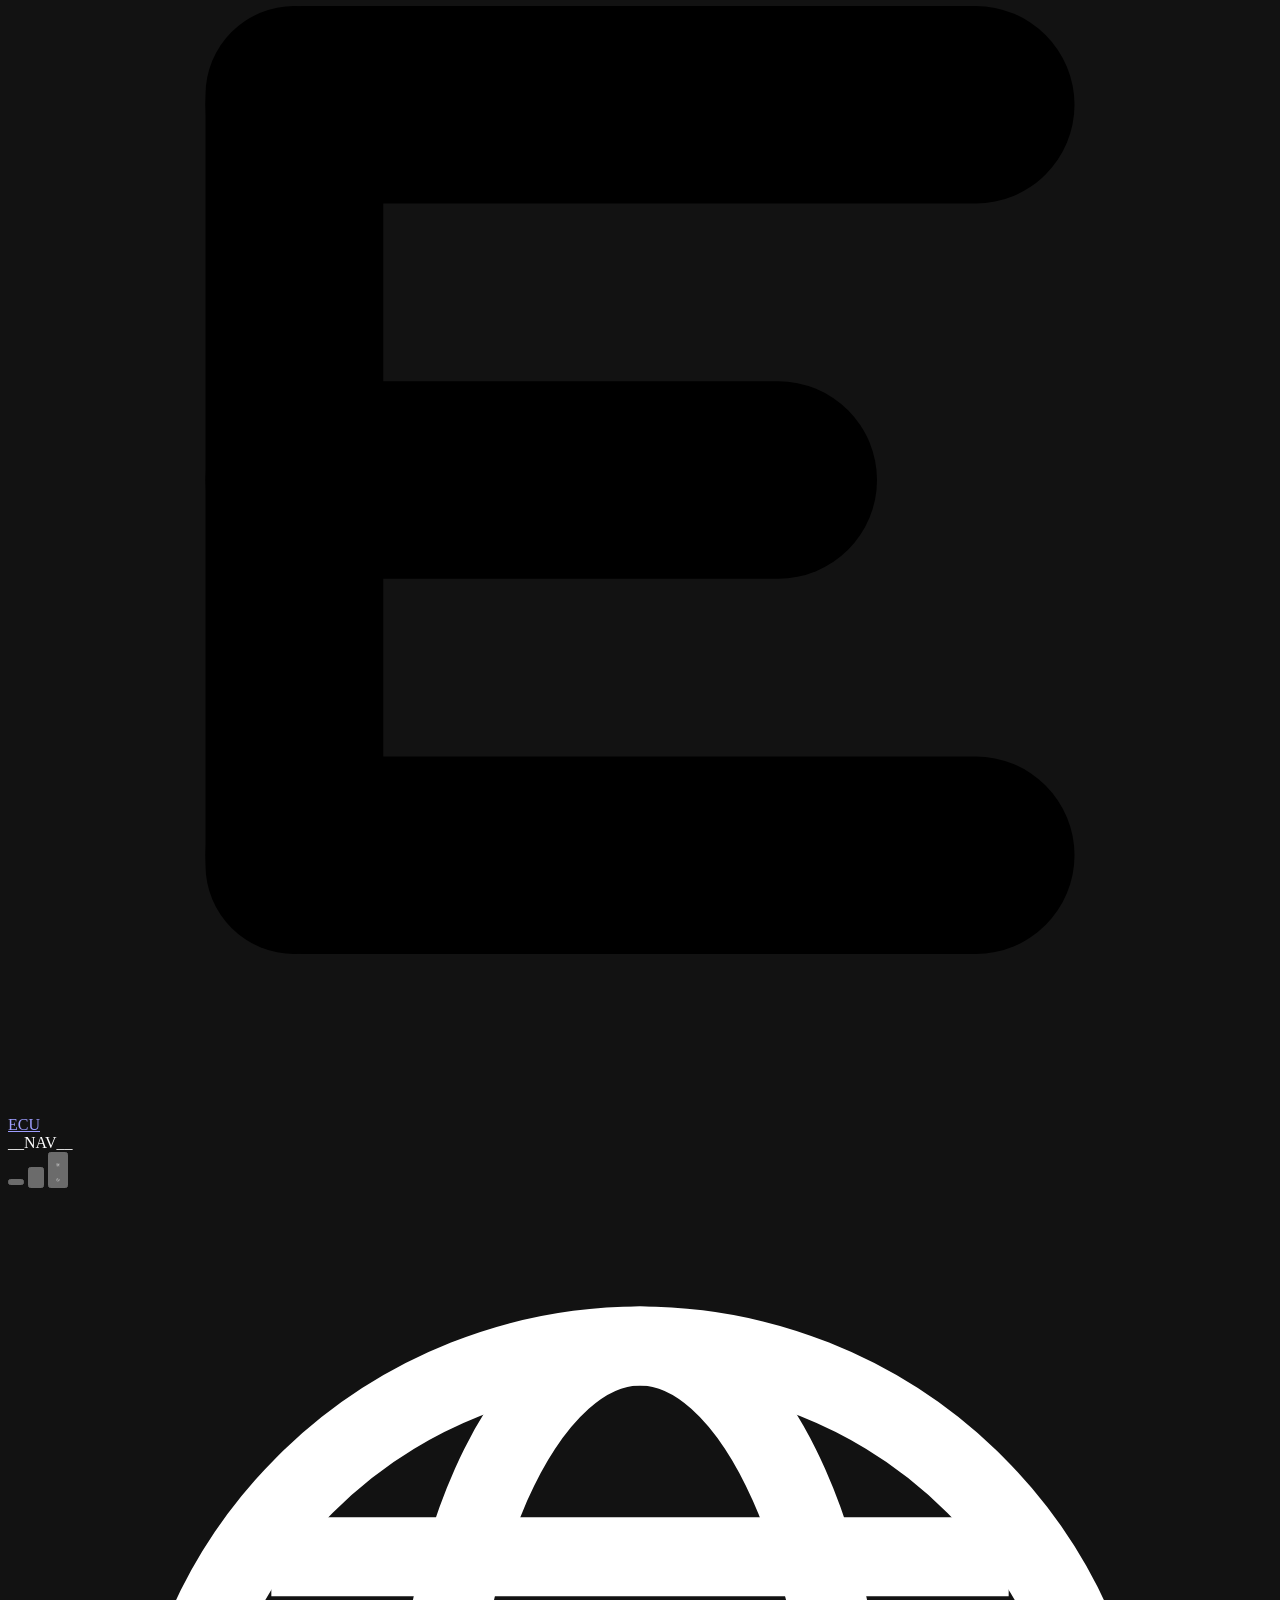
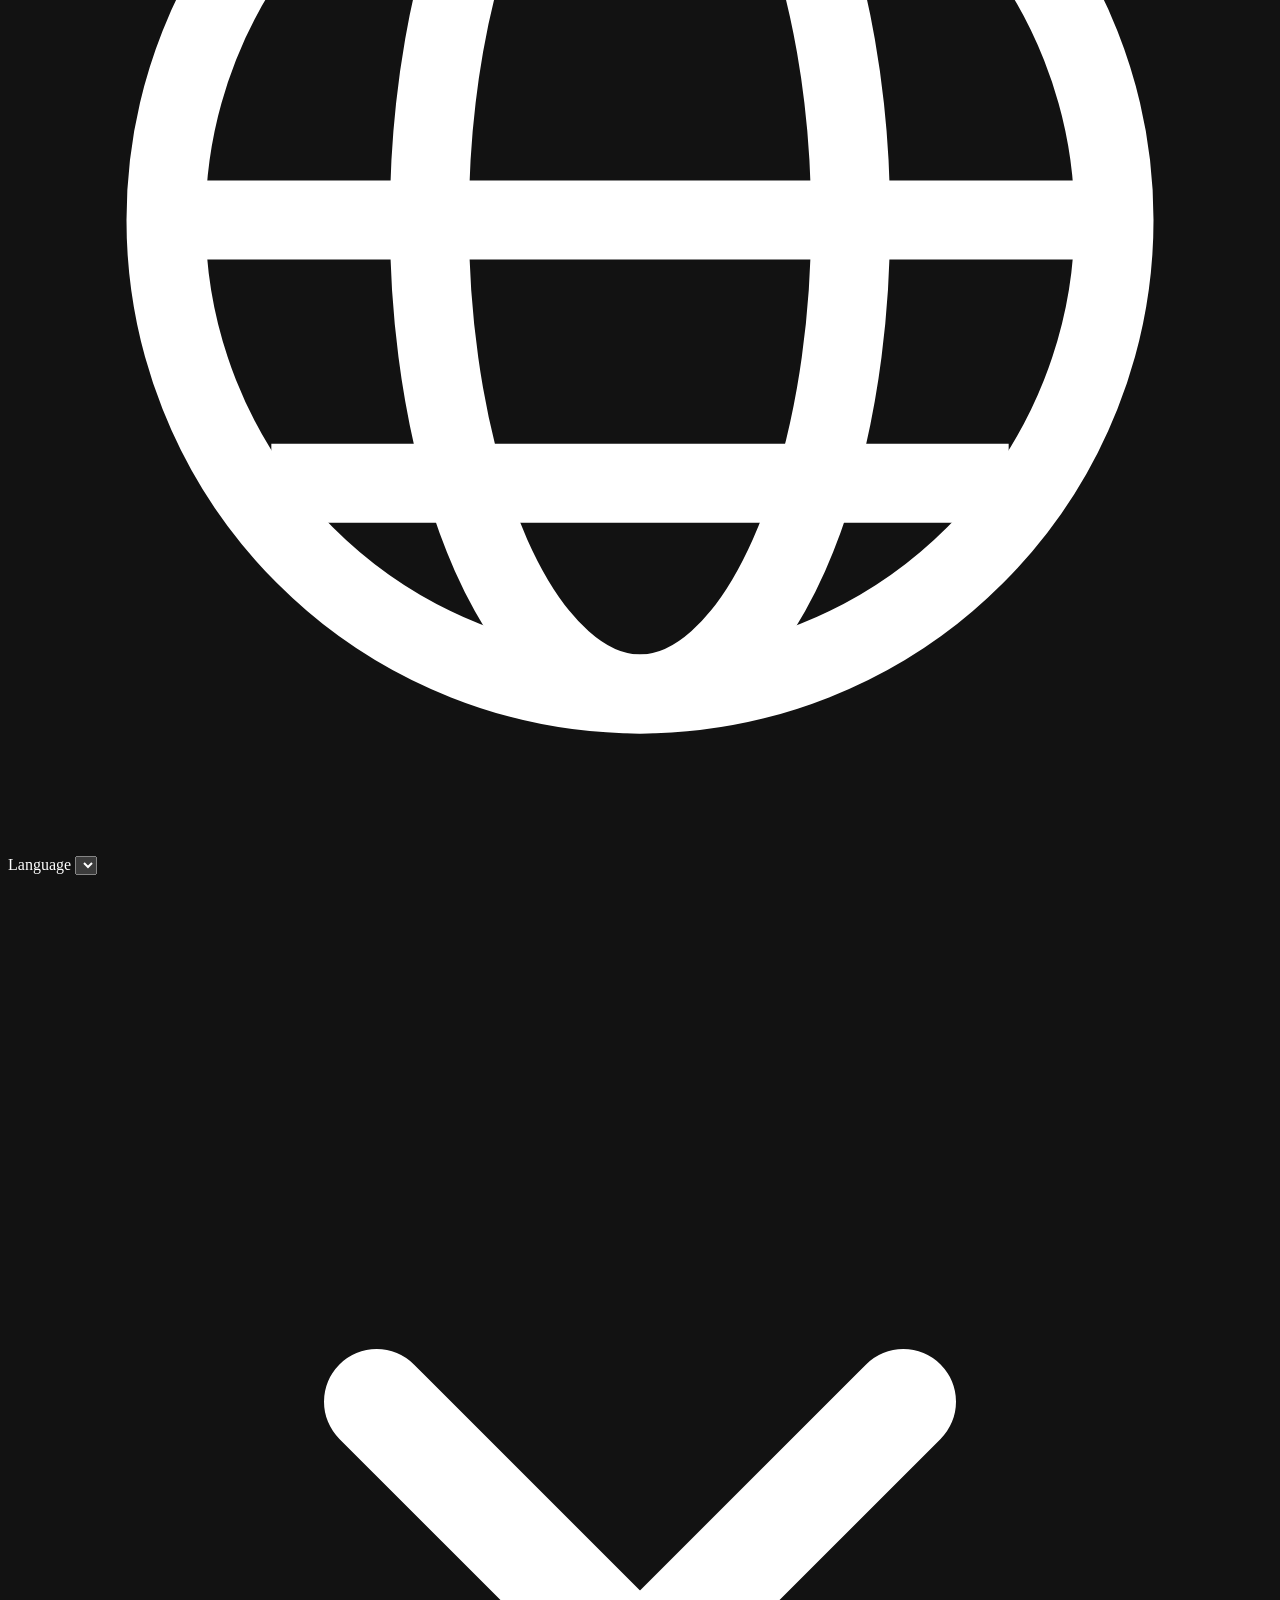
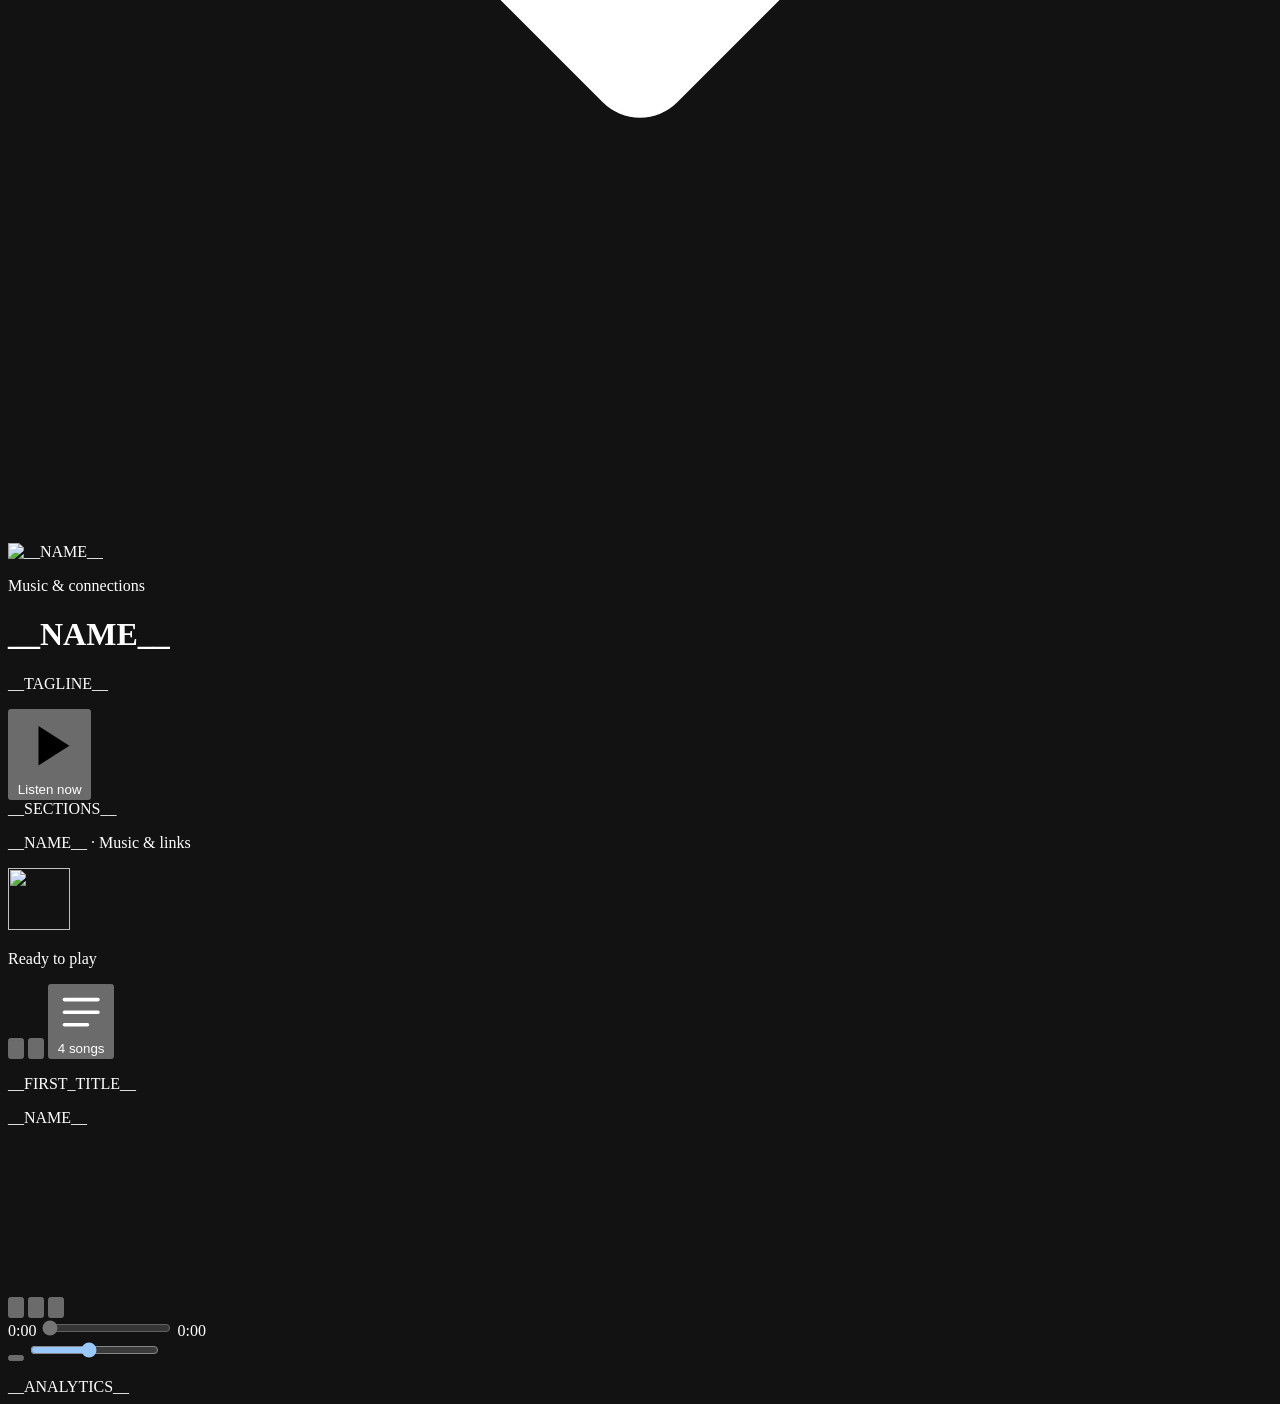
==== commit c635c819: "Rebrand, add top navigation, About and Projects sections - New slogan "Music, code, and everything I" ====
--- a/templates/index.html
+++ b/templates/index.html
@@ -24,6 +24,11 @@
     document.documentElement.classList.add("js");
     // Apply the saved theme before first paint so light mode never flashes dark.
     try { if (localStorage.getItem("ecu-theme") === "light") document.documentElement.dataset.theme = "light"; } catch (_) {}
+    // Lite mode: drop ambient motion on low-end devices or when Data Saver is on.
+    var conn = navigator.connection || {};
+    if ((navigator.deviceMemory && navigator.deviceMemory <= 2) || (navigator.hardwareConcurrency && navigator.hardwareConcurrency <= 2) || conn.saveData) {
+      document.documentElement.classList.add("lite");
+    }
   </script>
 </head>
 <body>
@@ -42,7 +47,6 @@
     <div class="aurora aurora-blue"></div>
     <div class="aurora aurora-red"></div>
     <div class="grid-lines"></div>
-    <div class="spotlight"></div>
     <div class="grain"></div>
   </div>
   <canvas id="sparks" class="sparks" aria-hidden="true"></canvas>
@@ -57,7 +61,13 @@
       </svg>
       <span class="brand-word">ECU</span>
     </a>
+    <nav id="main-nav" class="main-nav" data-i18n-aria-label="nav.label" aria-label="Main">
+      <span class="nav-indicator" aria-hidden="true"></span>__NAV__
+    </nav>
     <div class="topbar-actions">
+    <button id="nav-toggle" class="icon-button nav-toggle" type="button" aria-controls="main-nav" aria-expanded="false" data-i18n-aria-label="nav.menu" aria-label="Open menu">
+      <span class="burger" aria-hidden="true"><i></i><i></i></span>
+    </button>
     <button id="qr-open" class="icon-button" type="button" data-i18n-aria-label="qr.open" aria-label="Show QR code" data-i18n-title="qr.open" title="Show QR code">
       <svg viewBox="0 0 24 24" fill="none" stroke="currentColor" stroke-width="1.7" stroke-linecap="round" stroke-linejoin="round" aria-hidden="true"><rect x="3" y="3" width="7" height="7" rx="1.5"/><rect x="14" y="3" width="7" height="7" rx="1.5"/><rect x="3" y="14" width="7" height="7" rx="1.5"/><path d="M14 14h3v3h-3zM20 14v.01M14 20h.01M17 20h4v-3"/></svg>
     </button>
@@ -77,6 +87,7 @@
   <main id="top" class="site-shell">
     <header class="hero">
       <div class="avatar" data-reveal>
+        <span class="avatar-glow" aria-hidden="true"></span>
         <span class="avatar-ring" aria-hidden="true"></span>
         <picture>
           <source srcset="images/profile-320.webp 1x, images/profile-640.webp 2x" type="image/webp">
@@ -101,10 +112,6 @@
     </header>
 
     <div id="links" class="sections-grid">__SECTIONS__
-      <section class="link-section glass discography" data-reveal aria-labelledby="discography-heading">
-        <h2 id="discography-heading" class="section-heading" data-i18n="music.heading">Discography</h2>
-        <div id="discography" class="track-grid"></div>
-      </section>__CONTACT__
     </div>
 
     <footer class="site-footer-wrap" data-reveal>
@@ -217,6 +224,7 @@
   <script src="assets/js/player.js" defer></script>
   <script src="assets/js/motion.js" defer></script>
   <script src="assets/js/features.js" defer></script>
+  <script src="assets/js/nav.js" defer></script>
   __ANALYTICS__
 </body>
 </html>
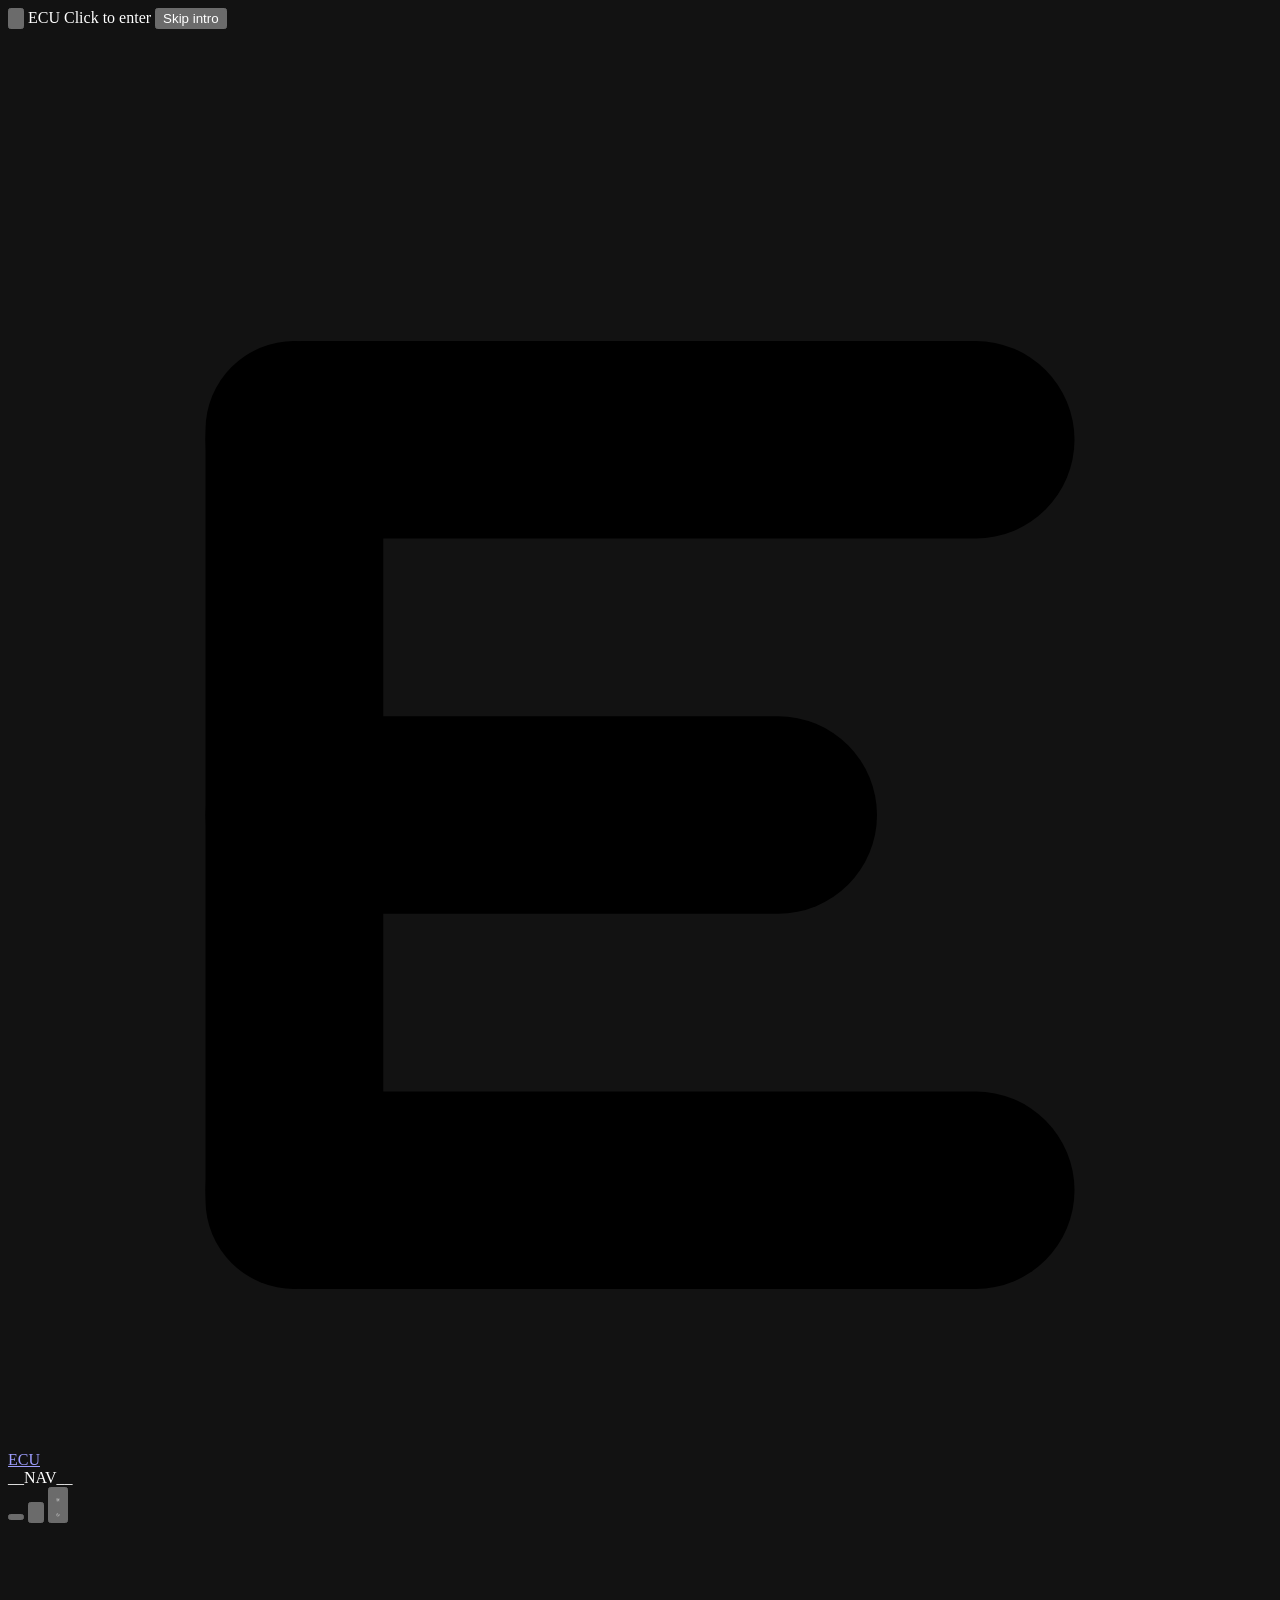
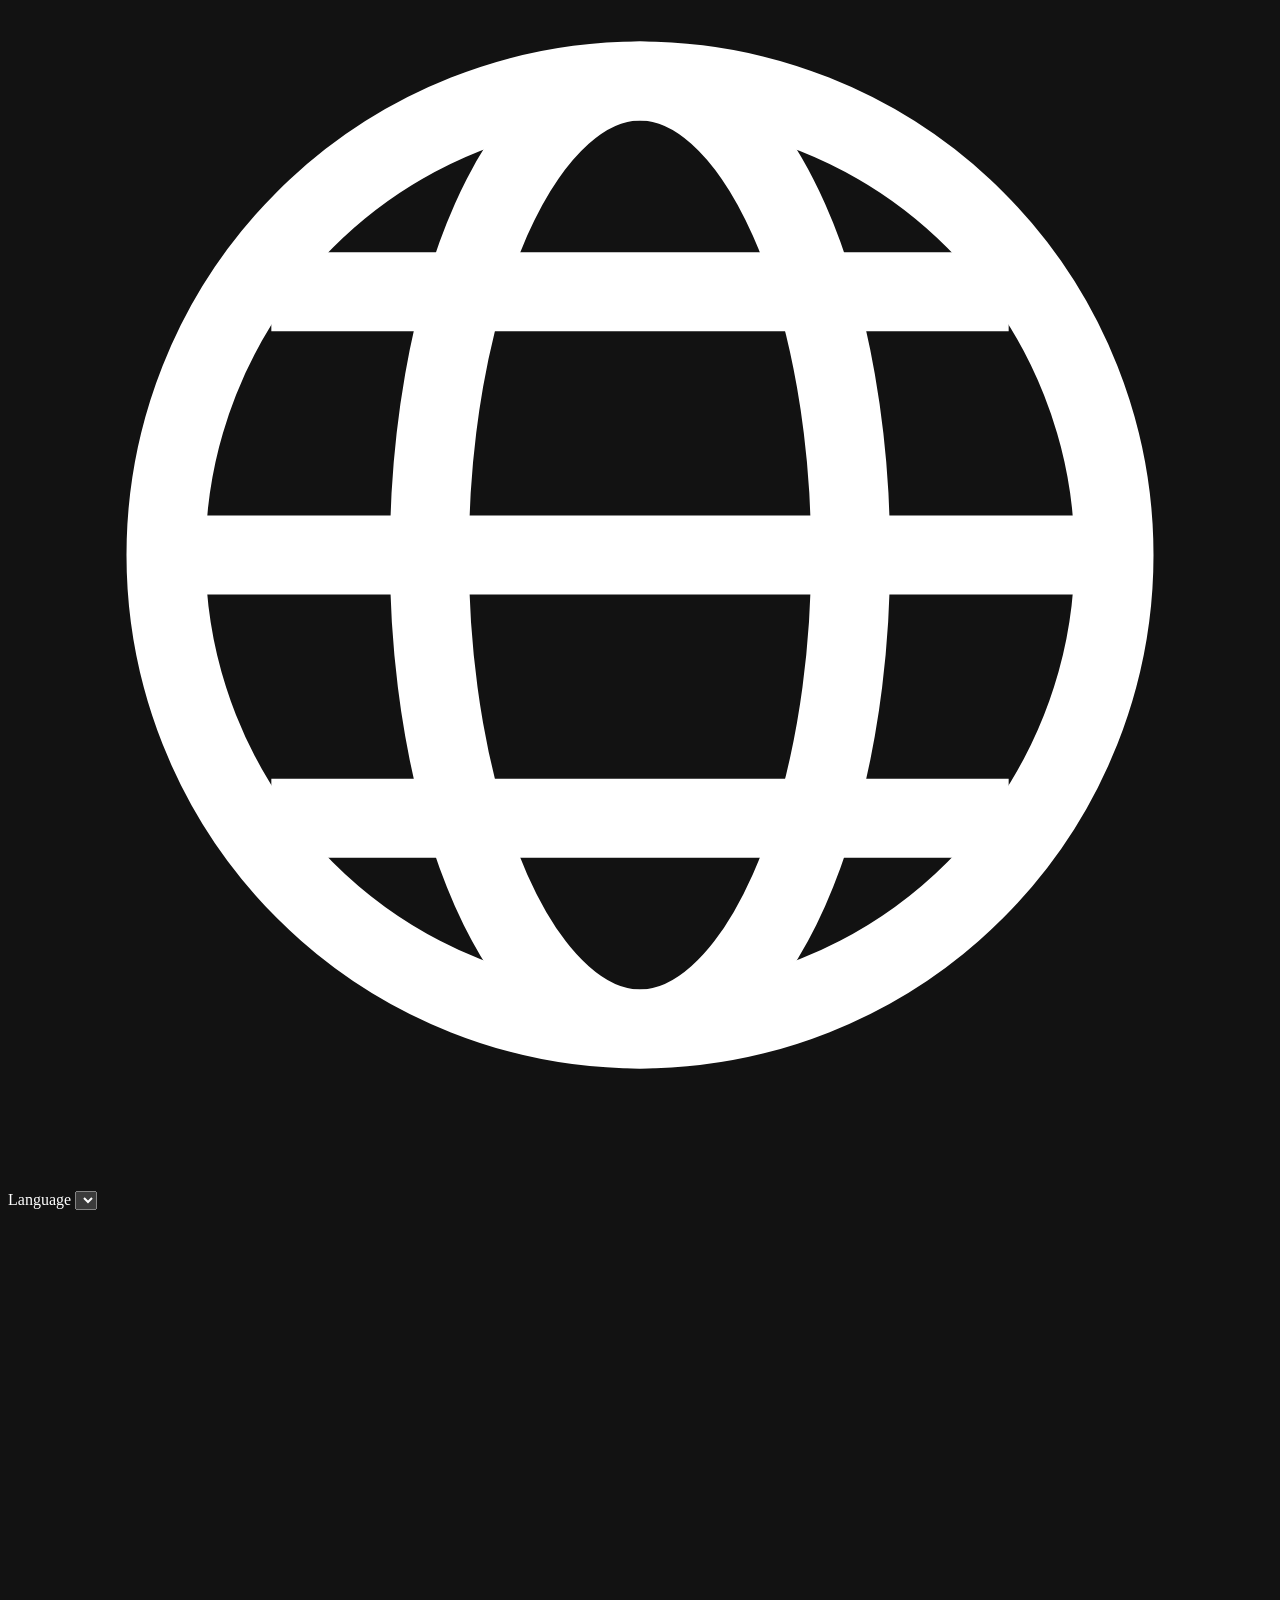
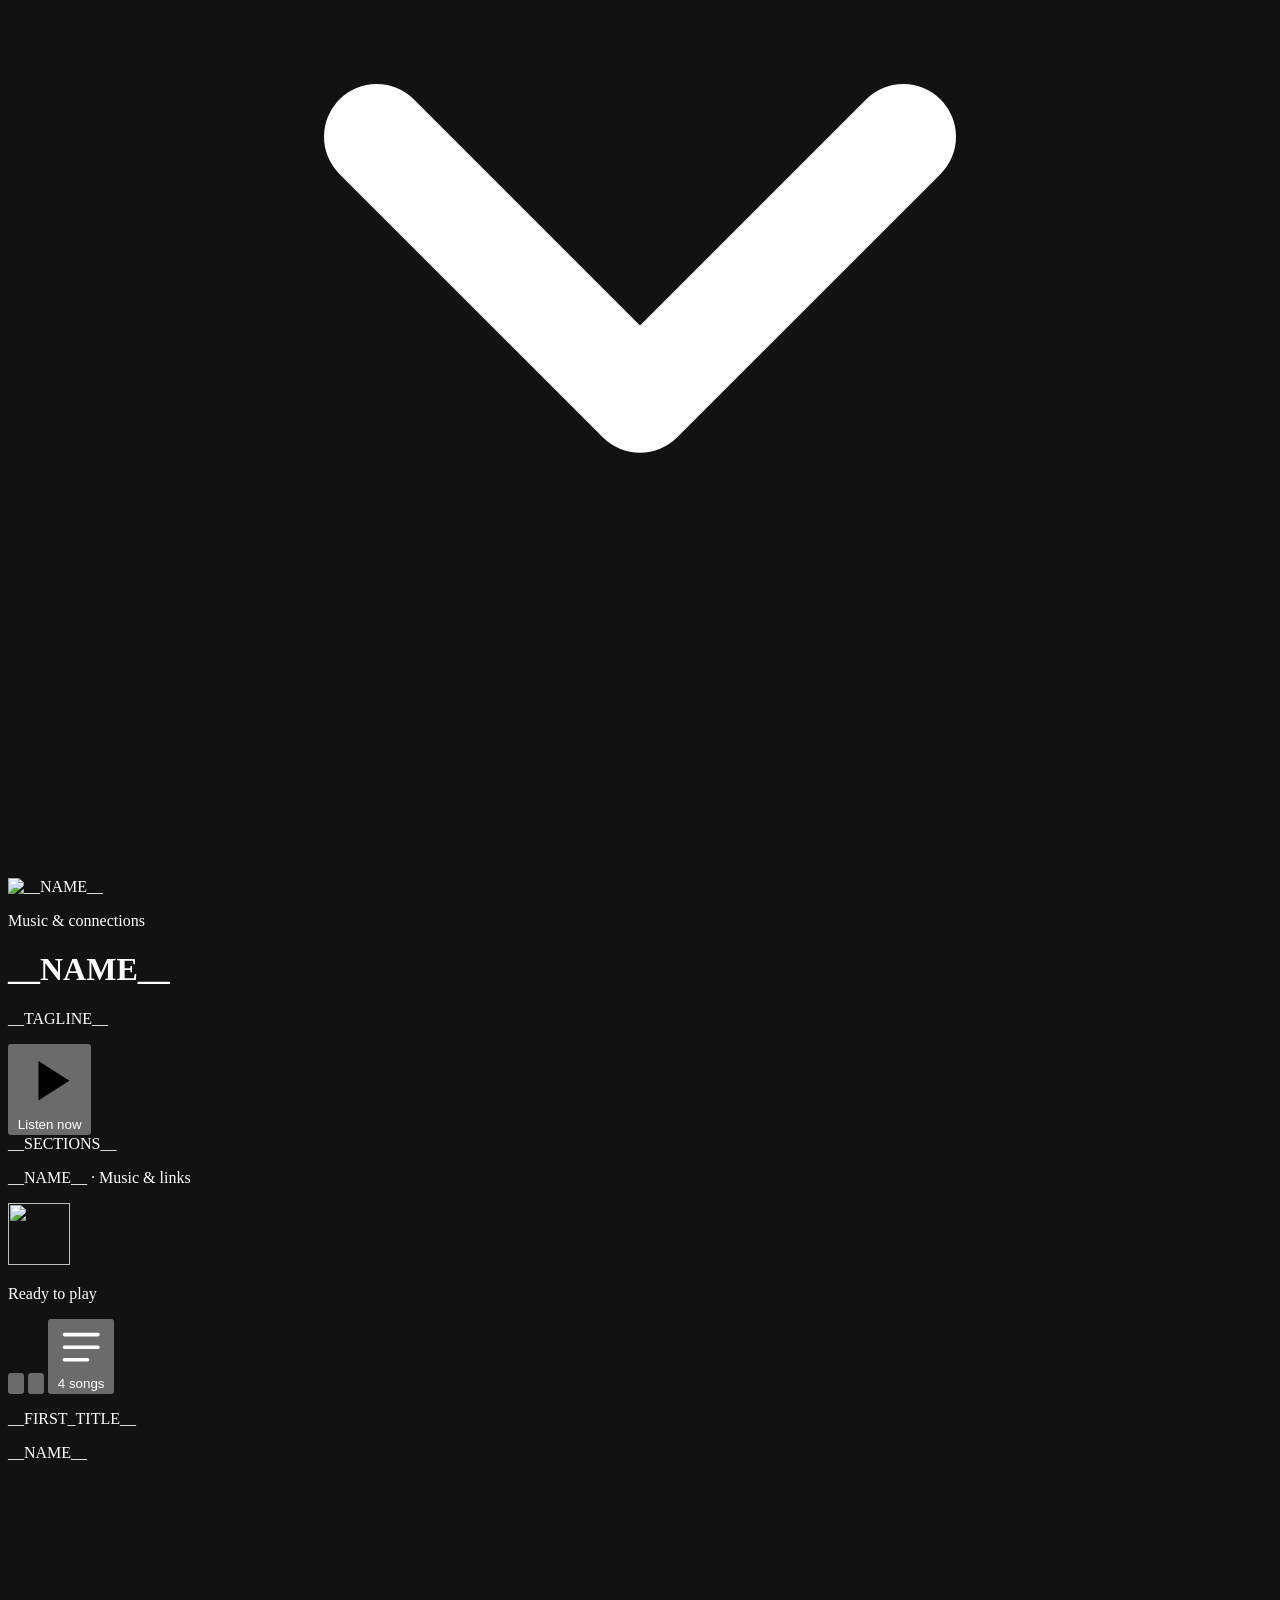
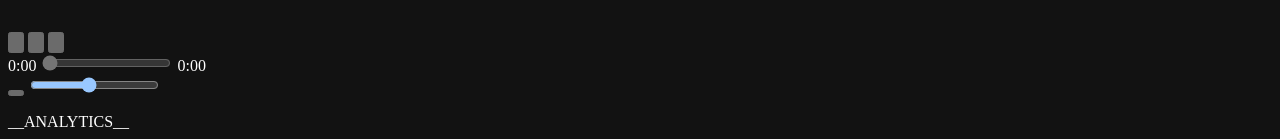
==== commit 88849c26: "Add click-to-enter logo intro The ECU logo leans toward the cursor and its blades spread as it gets " ====
--- a/templates/index.html
+++ b/templates/index.html
@@ -29,17 +29,33 @@
     if ((navigator.deviceMemory && navigator.deviceMemory <= 2) || (navigator.hardwareConcurrency && navigator.hardwareConcurrency <= 2) || conn.saveData) {
       document.documentElement.classList.add("lite");
     }
+    // The click-to-enter intro shows once per visit. Skip it before first paint for returning
+    // visitors, reduced motion, and song links (someone sent a song; go straight to it).
+    var seenIntro = false;
+    try { seenIntro = sessionStorage.getItem("ecu-intro") === "1"; } catch (_) {}
+    if (seenIntro || /[?&]song=/.test(location.search) || (window.matchMedia && matchMedia("(prefers-reduced-motion: reduce)").matches)) {
+      document.documentElement.classList.add("skip-intro");
+    } else {
+      document.documentElement.classList.add("gate-open");
+    }
   </script>
 </head>
 <body>
-  <div class="intro" aria-hidden="true">
-    <svg class="intro-mark" viewBox="0 0 64 64">
-      <rect class="blade blade-spine" x="10" y="8" width="9" height="48" rx="4.5"/>
-      <rect class="blade blade-1" x="10" y="8" width="44" height="10" rx="5"/>
-      <rect class="blade blade-2" x="10" y="27" width="34" height="10" rx="5"/>
-      <rect class="blade blade-3" x="10" y="46" width="44" height="10" rx="5"/>
-    </svg>
-    <span class="intro-word">ECU</span>
+  <div class="intro" id="intro">
+    <span class="intro-ring intro-ring-gold" aria-hidden="true"></span>
+    <span class="intro-ring intro-ring-blue" aria-hidden="true"></span>
+    <button class="intro-enter" id="intro-enter" type="button" data-i18n-aria-label="gate.label" aria-label="Enter the site">
+      <span class="intro-pulse" aria-hidden="true"></span>
+      <svg class="intro-mark" viewBox="0 0 64 64" aria-hidden="true">
+        <rect class="blade blade-spine" x="10" y="8" width="9" height="48" rx="4.5"/>
+        <rect class="blade blade-1" x="10" y="8" width="44" height="10" rx="5"/>
+        <rect class="blade blade-2" x="10" y="27" width="34" height="10" rx="5"/>
+        <rect class="blade blade-3" x="10" y="46" width="44" height="10" rx="5"/>
+      </svg>
+    </button>
+    <span class="intro-word" aria-hidden="true">ECU</span>
+    <span class="intro-hint" id="intro-hint" data-i18n="gate.click">Click to enter</span>
+    <button class="intro-skip" id="intro-skip" type="button" data-i18n="gate.skip">Skip intro</button>
   </div>
 
   <div class="backdrop" aria-hidden="true">
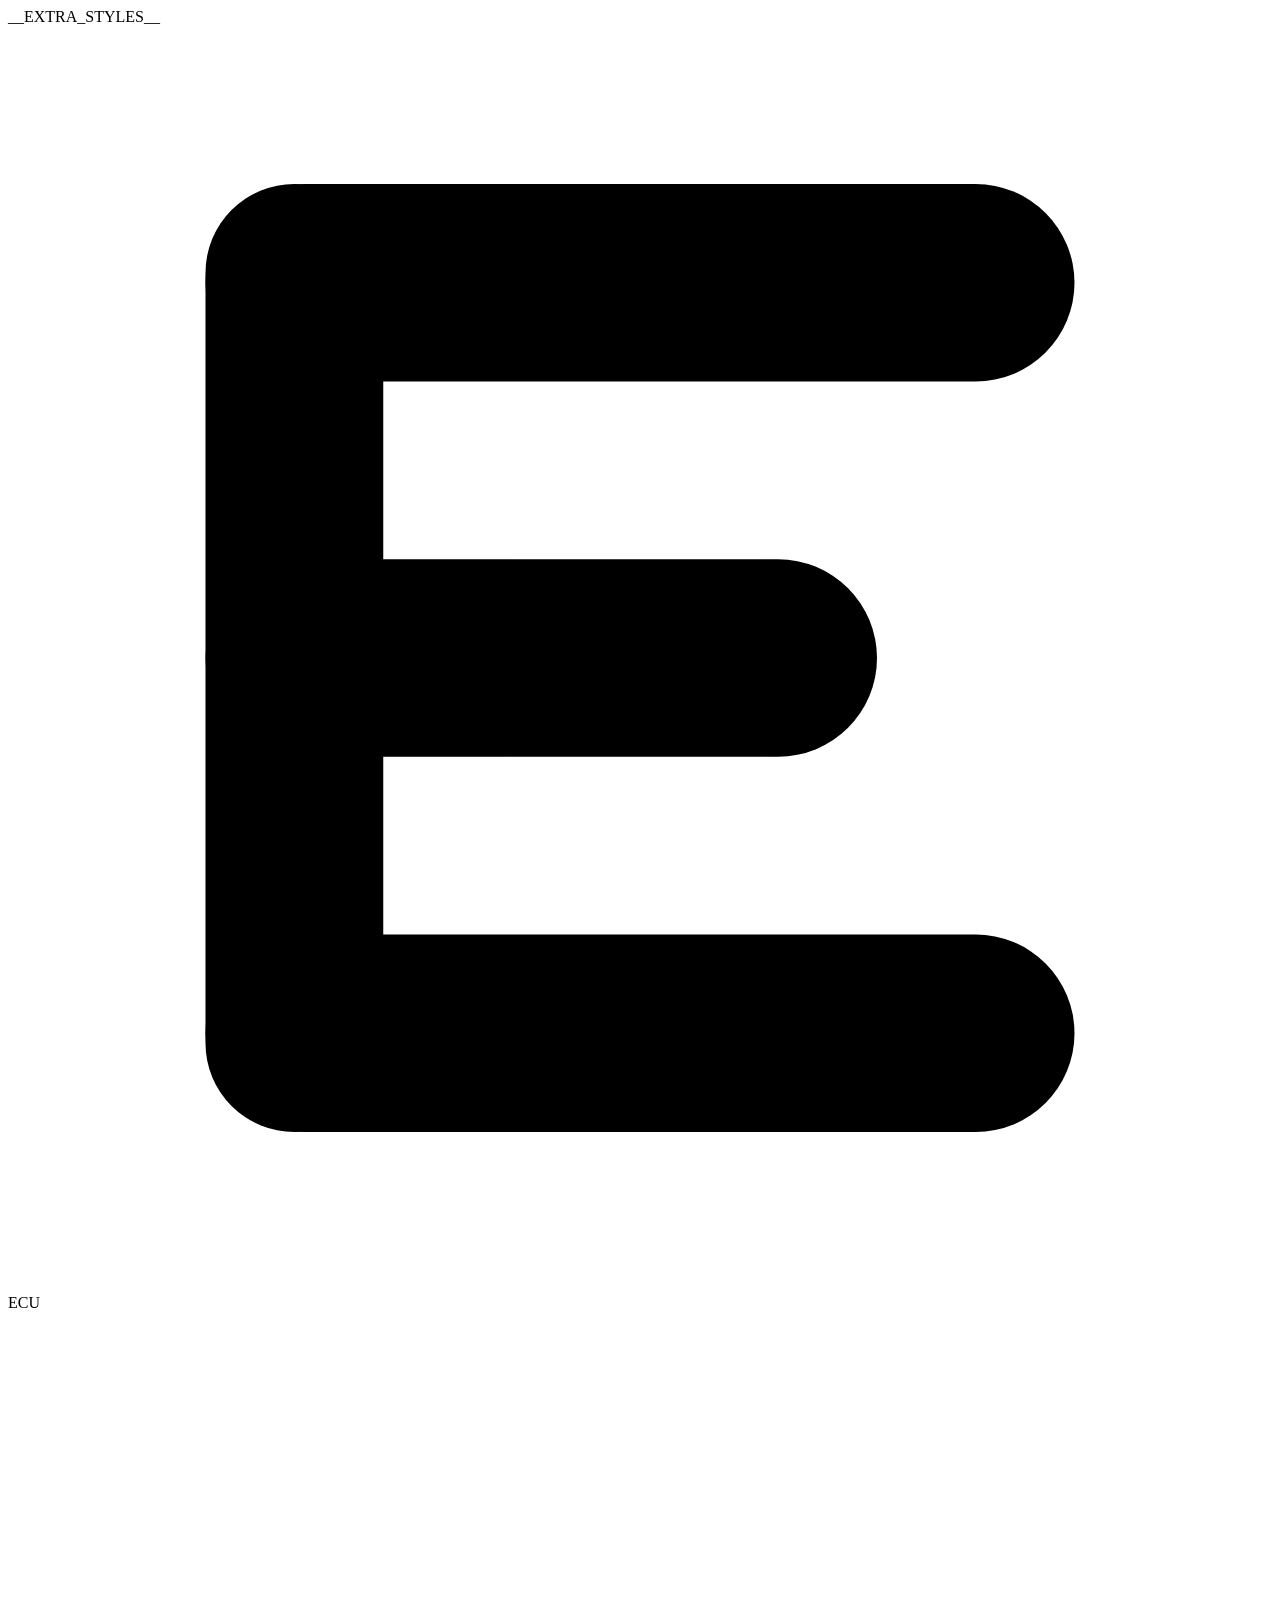
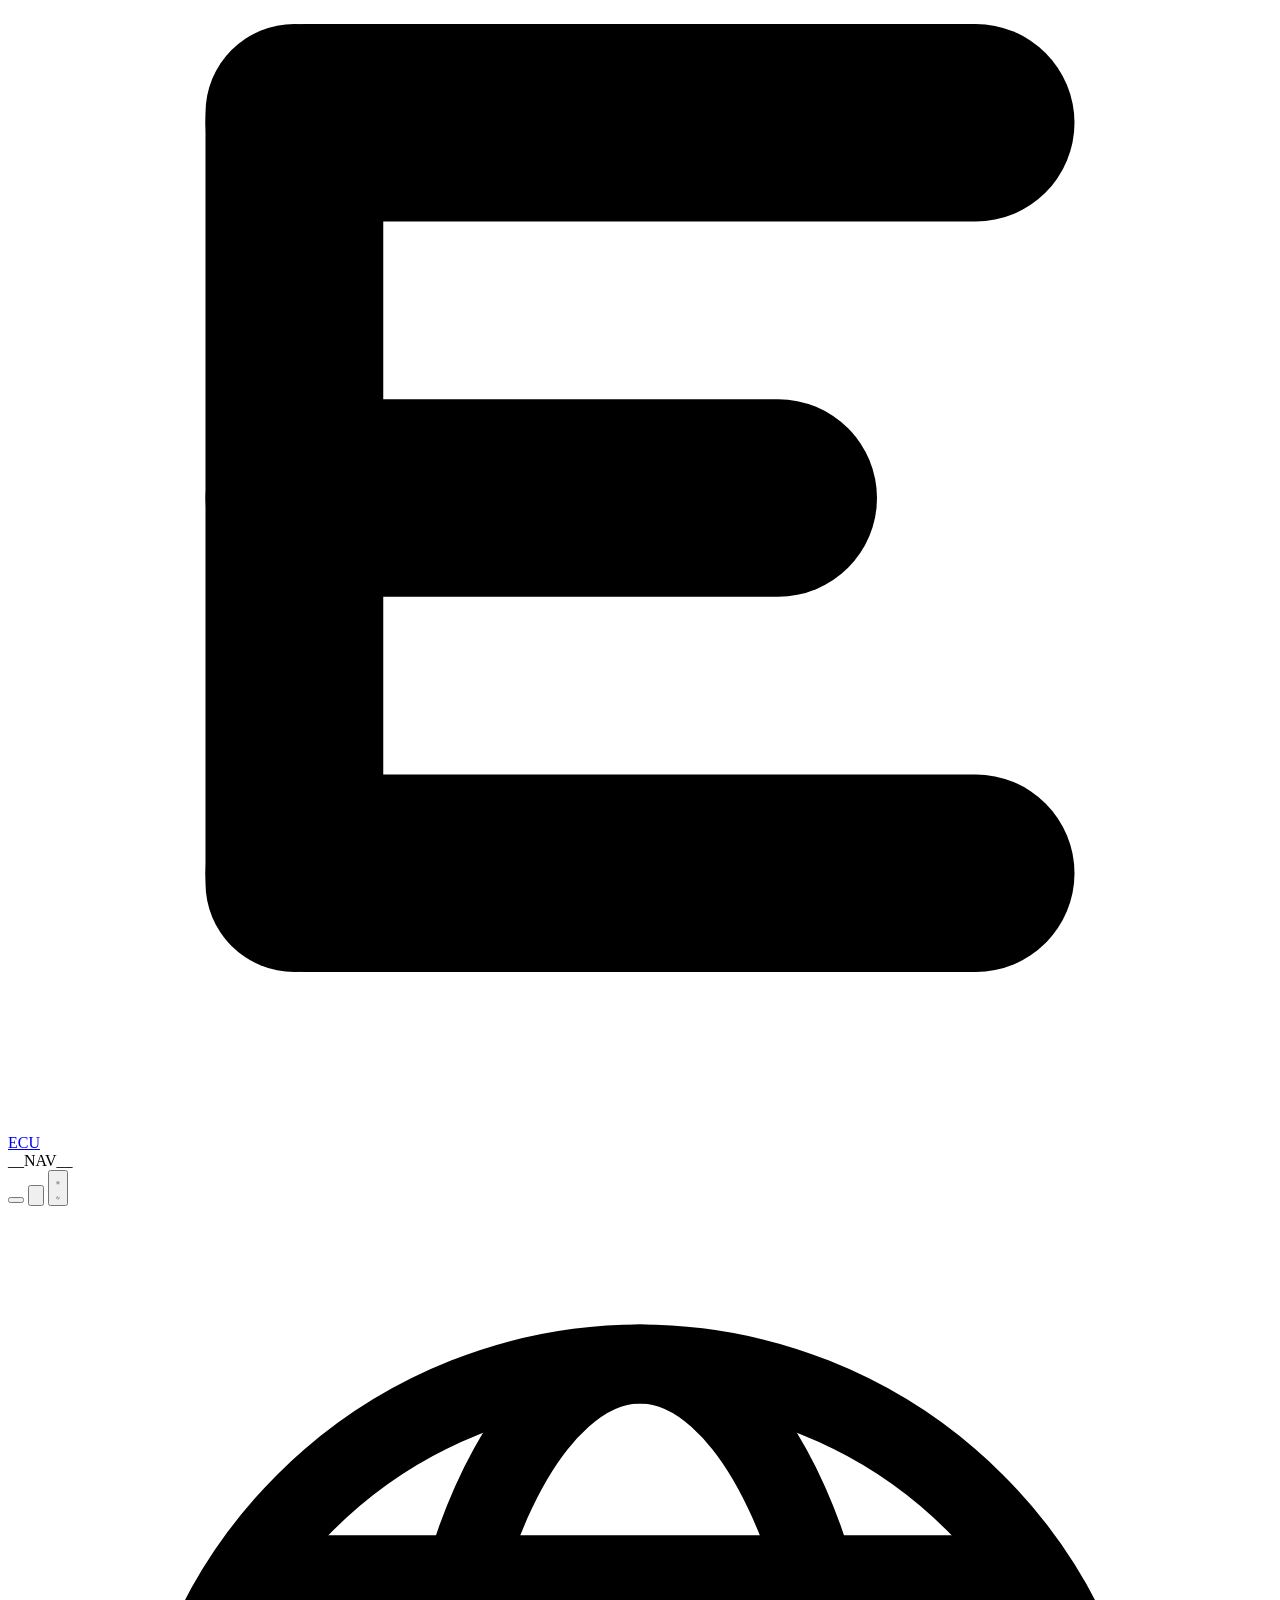
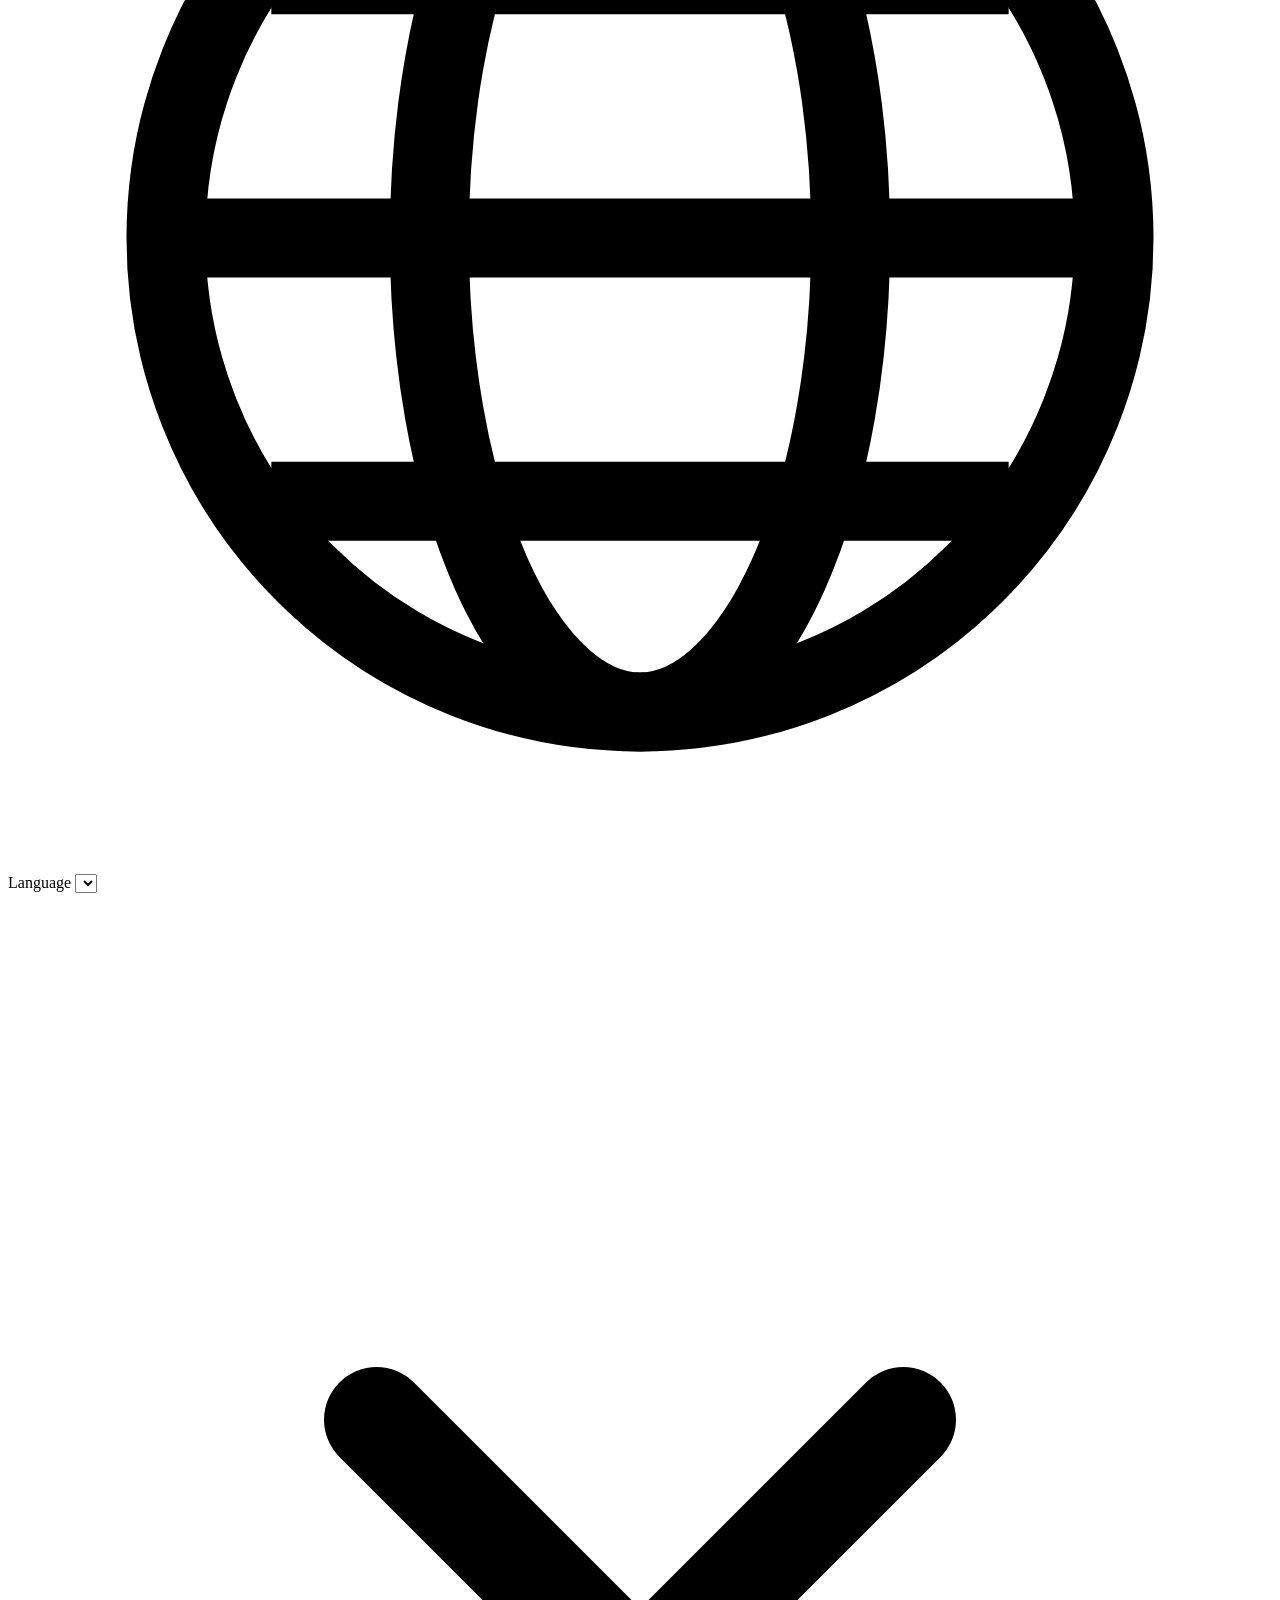
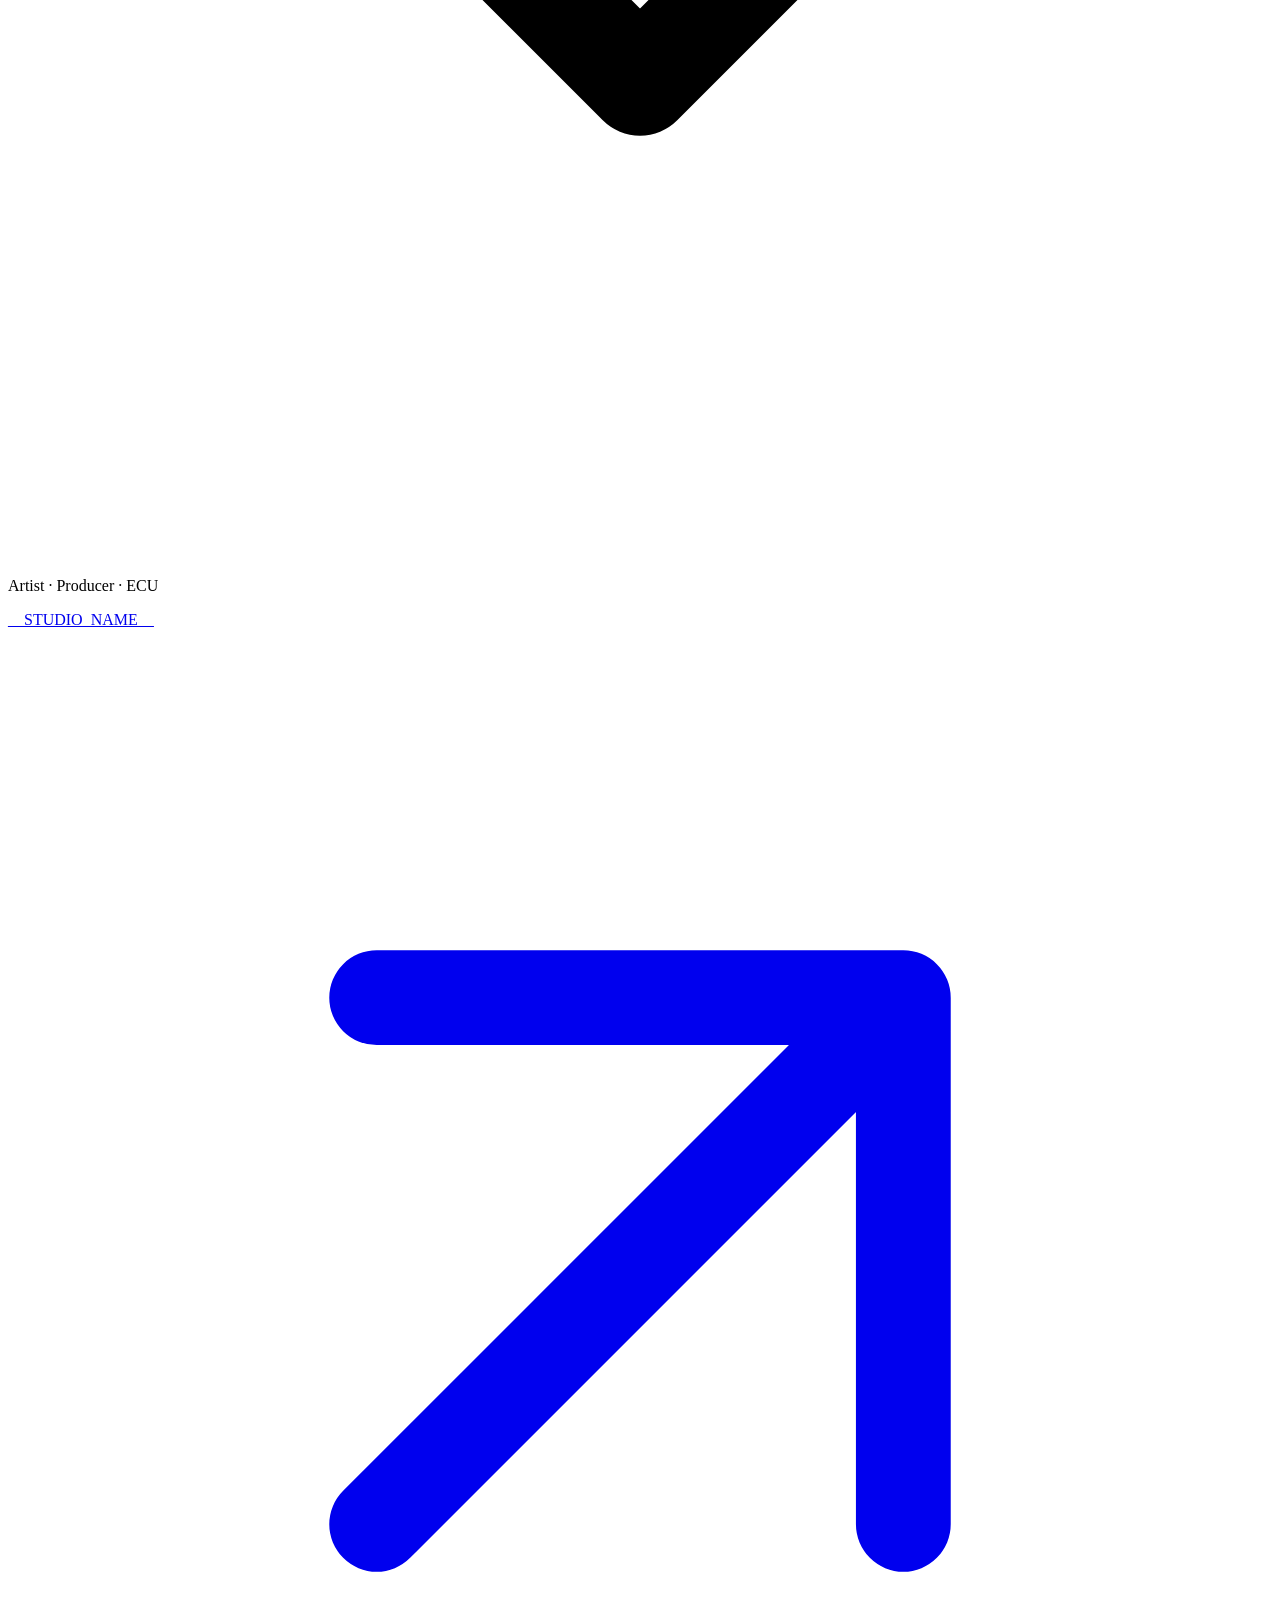
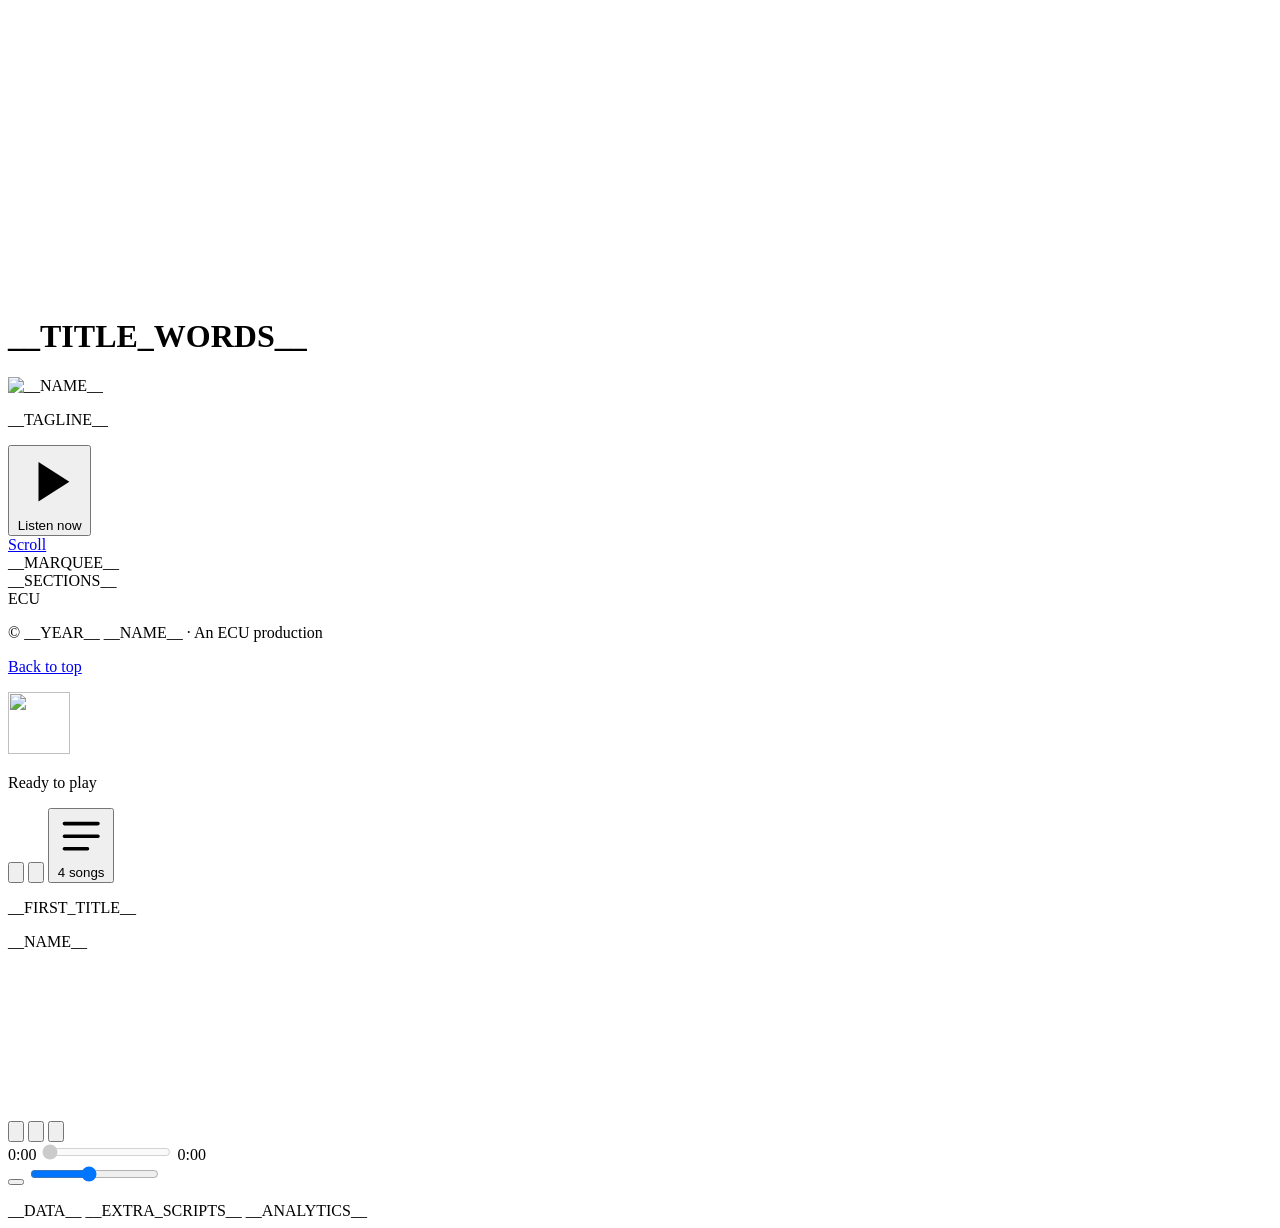
==== commit 96861284: "Redesign the site, add MECU Interactive and a reusable Instagram system Personal site - Editorial re" ====
--- a/templates/index.html
+++ b/templates/index.html
@@ -1,17 +1,19 @@
 <!doctype html>
-<html lang="en">
+<html lang="en" data-brand="ecu" data-root="">
 <head>
   <meta charset="utf-8">
   <meta name="viewport" content="width=device-width,initial-scale=1,viewport-fit=cover">
-  <meta name="theme-color" content="#05060a">
-  <meta name="color-scheme" content="dark">
+  <meta name="theme-color" content="#0a0a0b">
+  <meta name="color-scheme" content="dark light">
   <meta name="description" content="__DESCRIPTION__" data-i18n-content="meta.description">
   <meta property="og:title" content="__NAME__">
   <meta property="og:description" content="__DESCRIPTION__">
   <meta property="og:url" content="__SITE_URL__">
   <meta property="og:image" content="__SITE_URL__images/og-card.jpg">
+  <meta property="og:type" content="website">
   <meta name="twitter:card" content="summary_large_image">
-  <title data-i18n="meta.title">__NAME__ | Music &amp; Links</title>
+  <link rel="canonical" href="__SITE_URL__">
+  <title data-i18n="meta.title">__NAME__ | Music, code &amp; games</title>
   <link rel="icon" href="images/favicon.svg" type="image/svg+xml">
   <link rel="apple-touch-icon" href="images/apple-touch-icon.png">
   <link rel="manifest" href="manifest.webmanifest">
@@ -20,6 +22,8 @@
   <link rel="preload" href="assets/fonts/sora-0.woff2" as="font" type="font/woff2" crossorigin>
   <link rel="preload" href="images/profile-320.webp" as="image" type="image/webp">
   <link rel="stylesheet" href="assets/css/site.css">
+  __EXTRA_STYLES__
+  <script type="application/ld+json">__JSON_LD__</script>
   <script>
     document.documentElement.classList.add("js");
     // Apply the saved theme before first paint so light mode never flashes dark.
@@ -29,42 +33,29 @@
     if ((navigator.deviceMemory && navigator.deviceMemory <= 2) || (navigator.hardwareConcurrency && navigator.hardwareConcurrency <= 2) || conn.saveData) {
       document.documentElement.classList.add("lite");
     }
-    // The click-to-enter intro shows once per visit. Skip it before first paint for returning
-    // visitors, reduced motion, and song links (someone sent a song; go straight to it).
+    // The opening plays itself once per visit and never takes input. Skip it before first paint
+    // for returning visitors, reduced motion, and song links (someone sent a song; go straight to it).
     var seenIntro = false;
     try { seenIntro = sessionStorage.getItem("ecu-intro") === "1"; } catch (_) {}
     if (seenIntro || /[?&]song=/.test(location.search) || (window.matchMedia && matchMedia("(prefers-reduced-motion: reduce)").matches)) {
       document.documentElement.classList.add("skip-intro");
     } else {
-      document.documentElement.classList.add("gate-open");
+      document.documentElement.classList.add("intro-play");
     }
   </script>
 </head>
 <body>
-  <div class="intro" id="intro">
-    <span class="intro-ring intro-ring-gold" aria-hidden="true"></span>
-    <span class="intro-ring intro-ring-blue" aria-hidden="true"></span>
-    <button class="intro-enter" id="intro-enter" type="button" data-i18n-aria-label="gate.label" aria-label="Enter the site">
-      <span class="intro-pulse" aria-hidden="true"></span>
-      <svg class="intro-mark" viewBox="0 0 64 64" aria-hidden="true">
-        <rect class="blade blade-spine" x="10" y="8" width="9" height="48" rx="4.5"/>
-        <rect class="blade blade-1" x="10" y="8" width="44" height="10" rx="5"/>
-        <rect class="blade blade-2" x="10" y="27" width="34" height="10" rx="5"/>
-        <rect class="blade blade-3" x="10" y="46" width="44" height="10" rx="5"/>
-      </svg>
-    </button>
-    <span class="intro-word" aria-hidden="true">ECU</span>
-    <span class="intro-hint" id="intro-hint" data-i18n="gate.click">Click to enter</span>
-    <button class="intro-skip" id="intro-skip" type="button" data-i18n="gate.skip">Skip intro</button>
+  <div class="intro" id="intro" aria-hidden="true">
+    <svg class="intro-mark" viewBox="0 0 64 64">
+      <rect class="blade blade-spine" x="10" y="8" width="9" height="48" rx="4.5"/>
+      <rect class="blade blade-1" x="10" y="8" width="44" height="10" rx="5"/>
+      <rect class="blade blade-2" x="10" y="27" width="34" height="10" rx="5"/>
+      <rect class="blade blade-3" x="10" y="46" width="44" height="10" rx="5"/>
+    </svg>
+    <span class="intro-word">ECU</span>
   </div>
 
-  <div class="backdrop" aria-hidden="true">
-    <div class="aurora aurora-gold"></div>
-    <div class="aurora aurora-blue"></div>
-    <div class="aurora aurora-red"></div>
-    <div class="grid-lines"></div>
-    <div class="grain"></div>
-  </div>
+  <div class="backdrop" aria-hidden="true"><div class="grain"></div></div>
   <canvas id="sparks" class="sparks" aria-hidden="true"></canvas>
 
   <header class="topbar">
@@ -102,41 +93,51 @@
 
   <main id="top" class="site-shell">
     <header class="hero">
-      <div class="avatar" data-reveal>
-        <span class="avatar-glow" aria-hidden="true"></span>
-        <span class="avatar-ring" aria-hidden="true"></span>
-        <picture>
-          <source srcset="images/profile-320.webp 1x, images/profile-640.webp 2x" type="image/webp">
-          <img class="profile-photo" src="images/profile-320.jpg" srcset="images/profile-320.jpg 1x, images/profile-640.jpg 2x" alt="__NAME__" width="148" height="148" fetchpriority="high">
-        </picture>
-        <span class="avatar-live" aria-hidden="true"><i></i><i></i><i></i></span>
-      </div>
-      <p class="eyebrow" data-reveal data-i18n="site.eyebrow">Music &amp; connections</p>
-      <h1 class="hero-title" data-split>__NAME__</h1>
-      <p class="hero-subtitle" data-reveal data-i18n="content.tagline">__TAGLINE__</p>
-      <div class="hero-actions" data-reveal>
-        <button id="hero-listen" class="cta" type="button" data-magnetic>
-          <span class="cta-glow" aria-hidden="true"></span>
-          <span class="cta-icon" aria-hidden="true">
-            <svg viewBox="0 0 24 24"><path d="M8 5v14l11-7z"/></svg>
-            <span class="cta-eq"><i></i><i></i><i></i></span>
-          </span>
-          <span data-i18n="hero.listen">Listen now</span>
+      <div class="hero-meta">
+        <p class="eyebrow" data-reveal data-i18n="site.eyebrow">Artist · Producer · ECU</p>
+        <a class="hero-studio" data-reveal href="__STUDIO_PATH__/" data-goatcounter-click="hero-studio">__STUDIO_NAME__<svg class="link-arrow" viewBox="0 0 24 24" fill="none" stroke="currentColor" stroke-width="1.8" stroke-linecap="round" stroke-linejoin="round" aria-hidden="true"><path d="M7 17 17 7M7 7h10v10"/></svg></a>
+      </div>
+      <div class="hero-stage">
+        <h1 class="hero-title" data-split>__TITLE_WORDS__</h1>
+        <div class="avatar" data-reveal>
+          <picture>
+            <source srcset="images/profile-320.webp 1x, images/profile-640.webp 2x" type="image/webp">
+            <img class="profile-photo" src="images/profile-320.jpg" srcset="images/profile-320.jpg 1x, images/profile-640.jpg 2x" alt="__NAME__" width="320" height="320" fetchpriority="high">
+          </picture>
+          <span class="avatar-live" aria-hidden="true"><i></i><i></i><i></i></span>
+        </div>
+      </div>
+      <div class="hero-foot">
+        <p class="hero-subtitle" data-reveal data-i18n="content.tagline">__TAGLINE__</p>
+        <div class="hero-actions" data-reveal>
+          <button id="hero-listen" class="cta" type="button" data-magnetic>
+            <span class="cta-icon" aria-hidden="true">
+              <svg viewBox="0 0 24 24"><path d="M8 5v14l11-7z"/></svg>
+              <span class="cta-eq"><i></i><i></i><i></i></span>
+            </span>
+            <span data-i18n="hero.listen">Listen now</span>
+          </button>
+        </div>
+        <a class="scroll-cue" href="#music" aria-hidden="true" tabindex="-1"><span data-i18n="hero.scroll">Scroll</span><i></i></a>
+      </div>
+    </header>
+
+    __MARQUEE__
+
+    <div id="links" class="sections">__SECTIONS__
+    </div>
+
+    <footer class="site-footer-wrap" data-reveal>
+      <div class="footer-word" aria-hidden="true">ECU</div>
+      <div class="footer-row">
+        <span class="flag-stripe" aria-hidden="true"><i></i><i></i><i></i></span>
+        <p class="site-footer"><span>© __YEAR__</span> <span data-i18n="site.footer">__NAME__ &middot; An ECU production</span></p>
+        <button id="install-app" class="install-app" type="button" hidden>
+          <svg viewBox="0 0 24 24" fill="none" stroke="currentColor" stroke-width="1.8" stroke-linecap="round" stroke-linejoin="round" aria-hidden="true"><path d="M12 3v12m0 0-4-4m4 4 4-4M5 21h14"/></svg>
+          <span data-i18n="app.install">Install app</span>
         </button>
-      </div>
-      <a class="scroll-cue" href="#links" aria-hidden="true" tabindex="-1"><span></span></a>
-    </header>
-
-    <div id="links" class="sections-grid">__SECTIONS__
-    </div>
-
-    <footer class="site-footer-wrap" data-reveal>
-      <span class="flag-stripe" aria-hidden="true"><i></i><i></i><i></i></span>
-      <p class="site-footer" data-i18n="site.footer">__NAME__ &middot; Music &amp; links</p>
-      <button id="install-app" class="install-app" type="button" hidden>
-        <svg viewBox="0 0 24 24" fill="none" stroke="currentColor" stroke-width="1.8" stroke-linecap="round" stroke-linejoin="round" aria-hidden="true"><path d="M12 3v12m0 0-4-4m4 4 4-4M5 21h14"/></svg>
-        <span data-i18n="app.install">Install app</span>
-      </button>
+        <a class="footer-link" href="#top" data-i18n="footer.top">Back to top</a>
+      </div>
     </footer>
   </main>
 
@@ -234,6 +235,7 @@
 
   <div id="toast" class="toast" role="status" aria-live="polite"></div>
 
+  __DATA__
   <script id="track-data" type="application/json">__TRACK_DATA__</script>
   <script id="i18n-data" type="application/json">__I18N_DATA__</script>
   <script src="assets/js/i18n.js" defer></script>
@@ -241,6 +243,7 @@
   <script src="assets/js/motion.js" defer></script>
   <script src="assets/js/features.js" defer></script>
   <script src="assets/js/nav.js" defer></script>
+  __EXTRA_SCRIPTS__
   __ANALYTICS__
 </body>
 </html>
